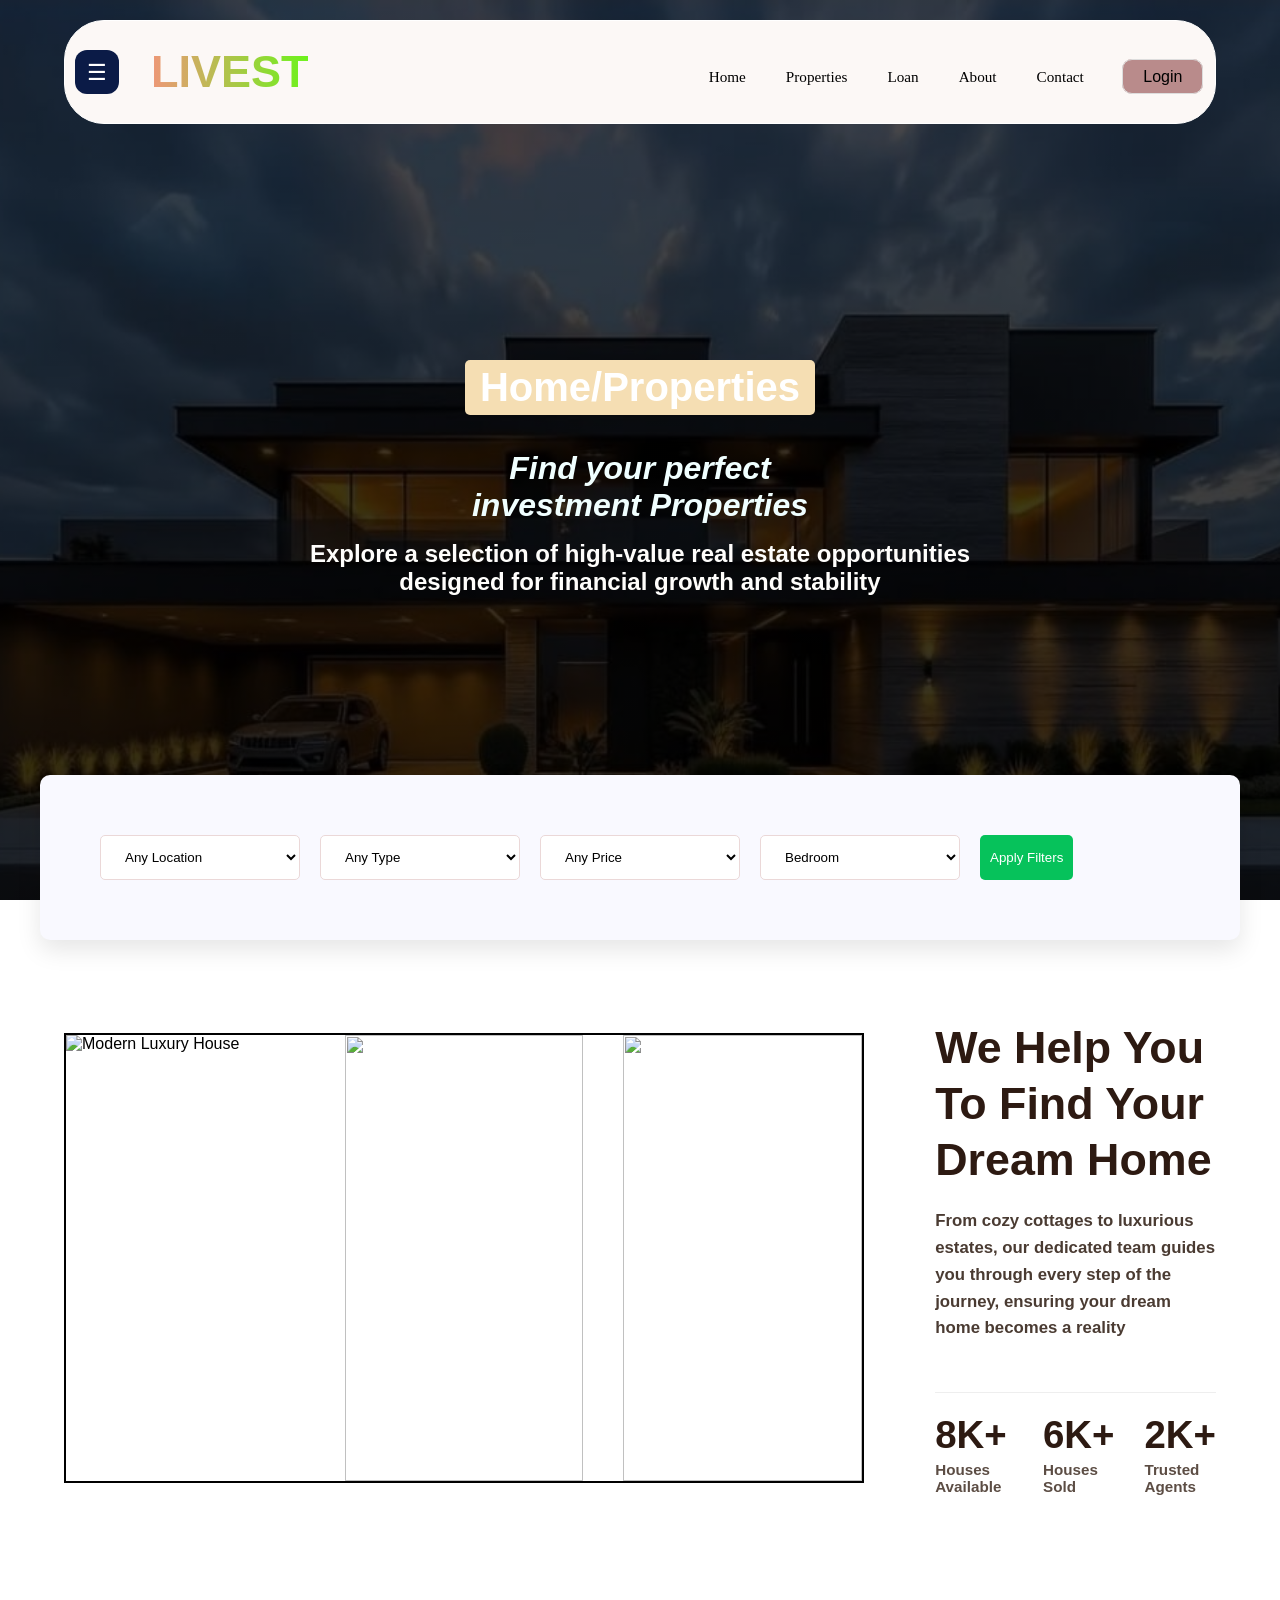
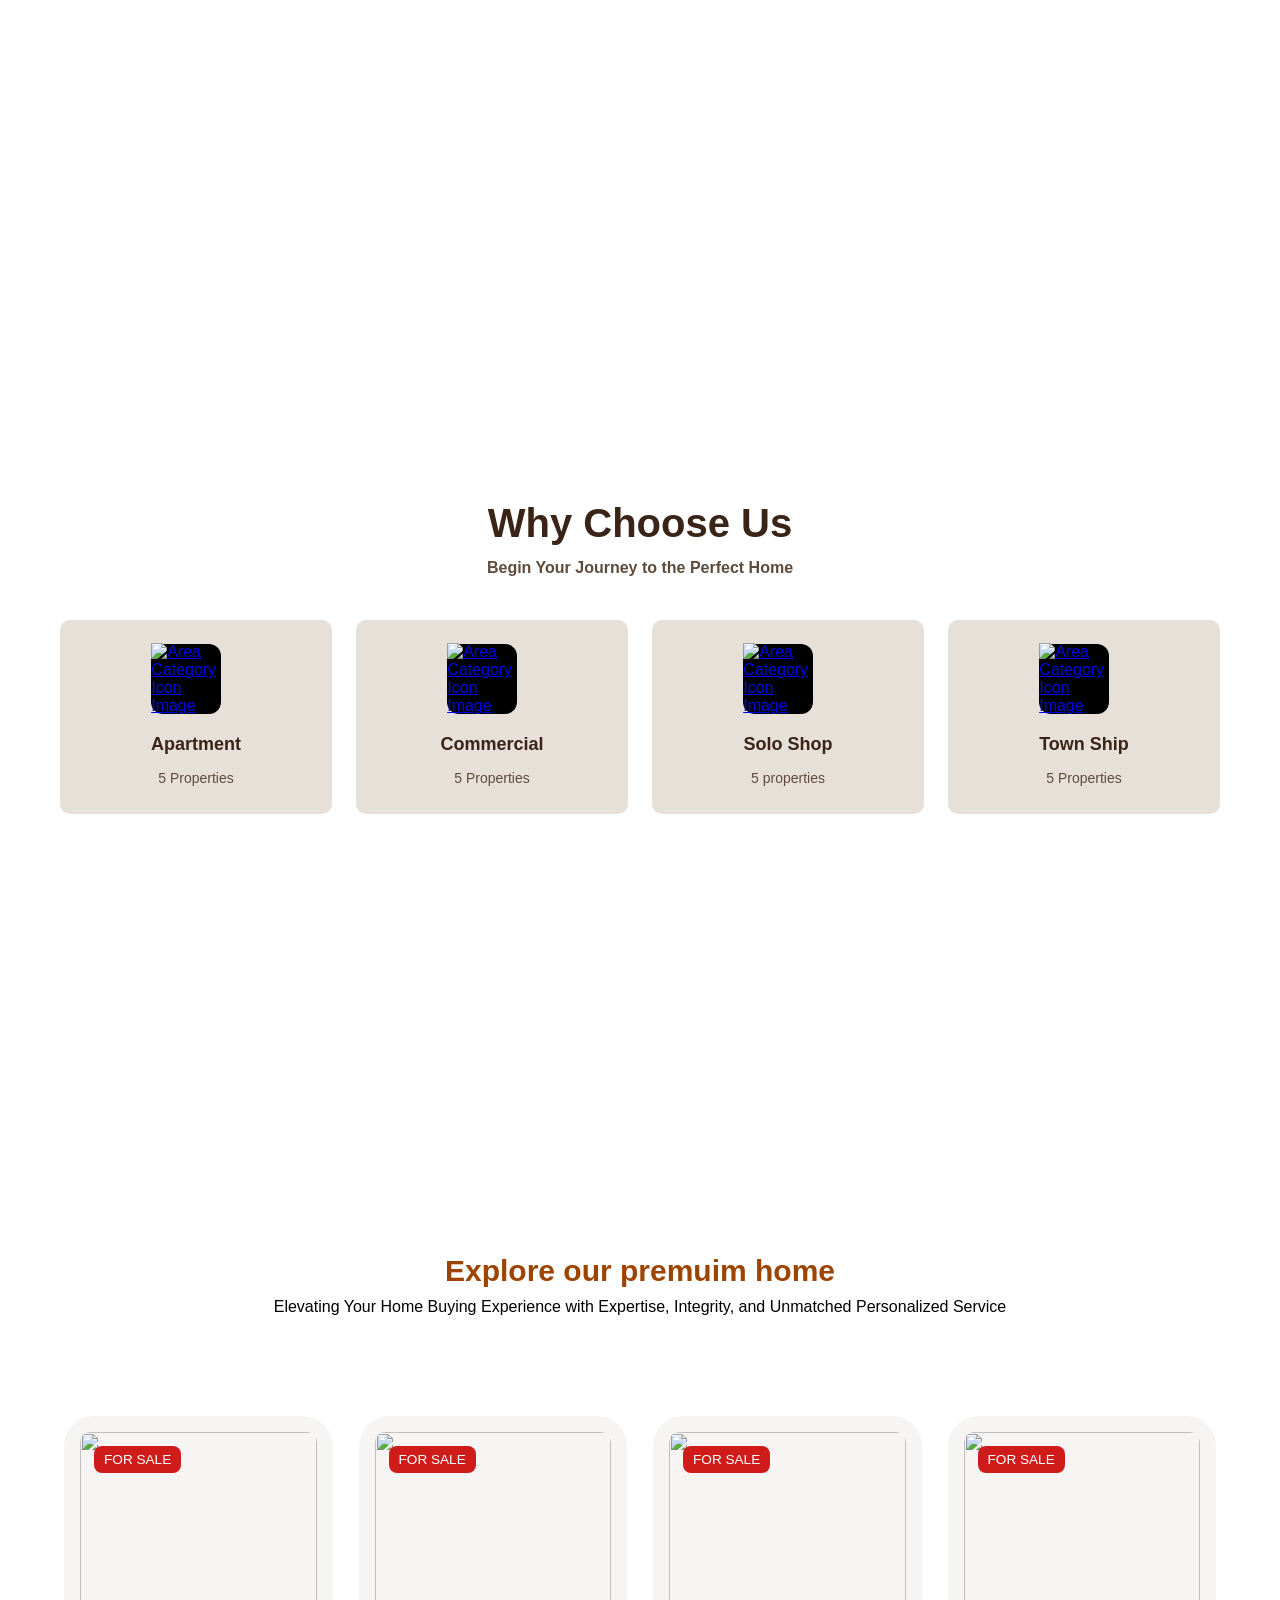
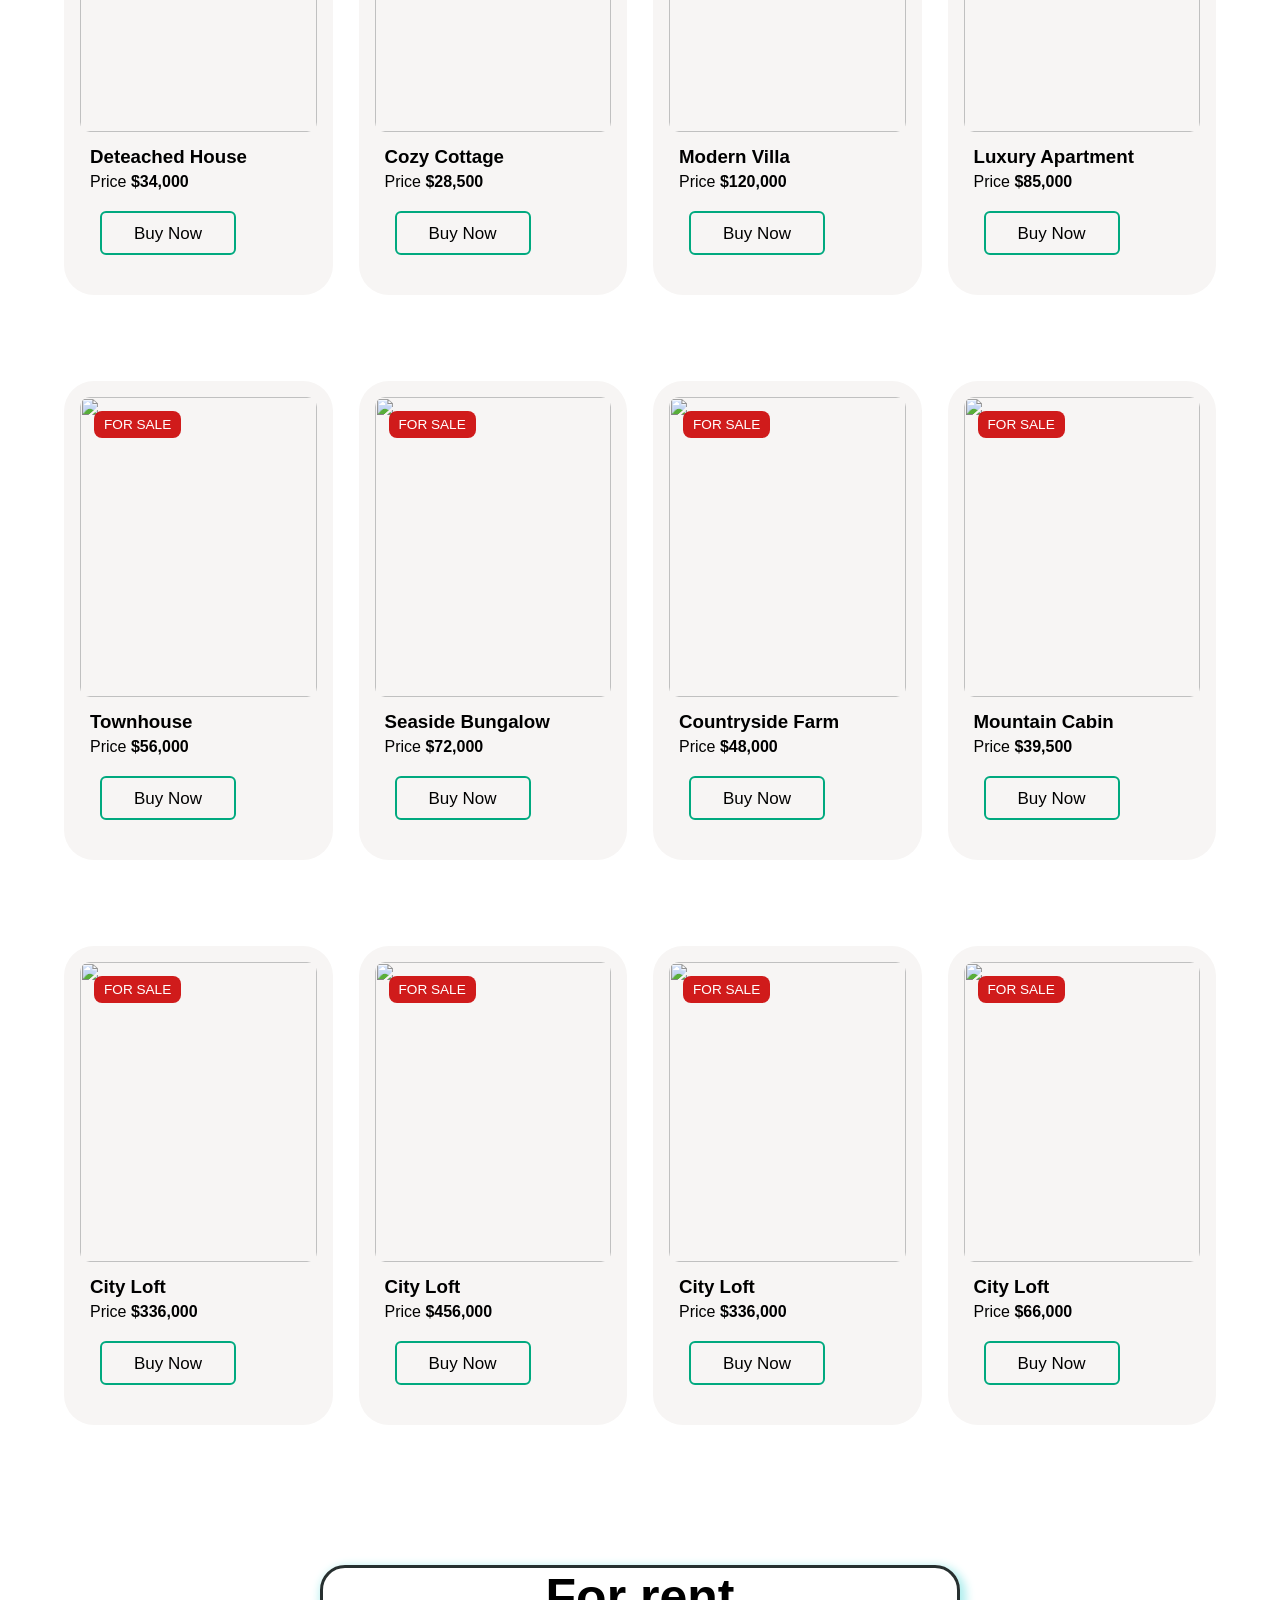
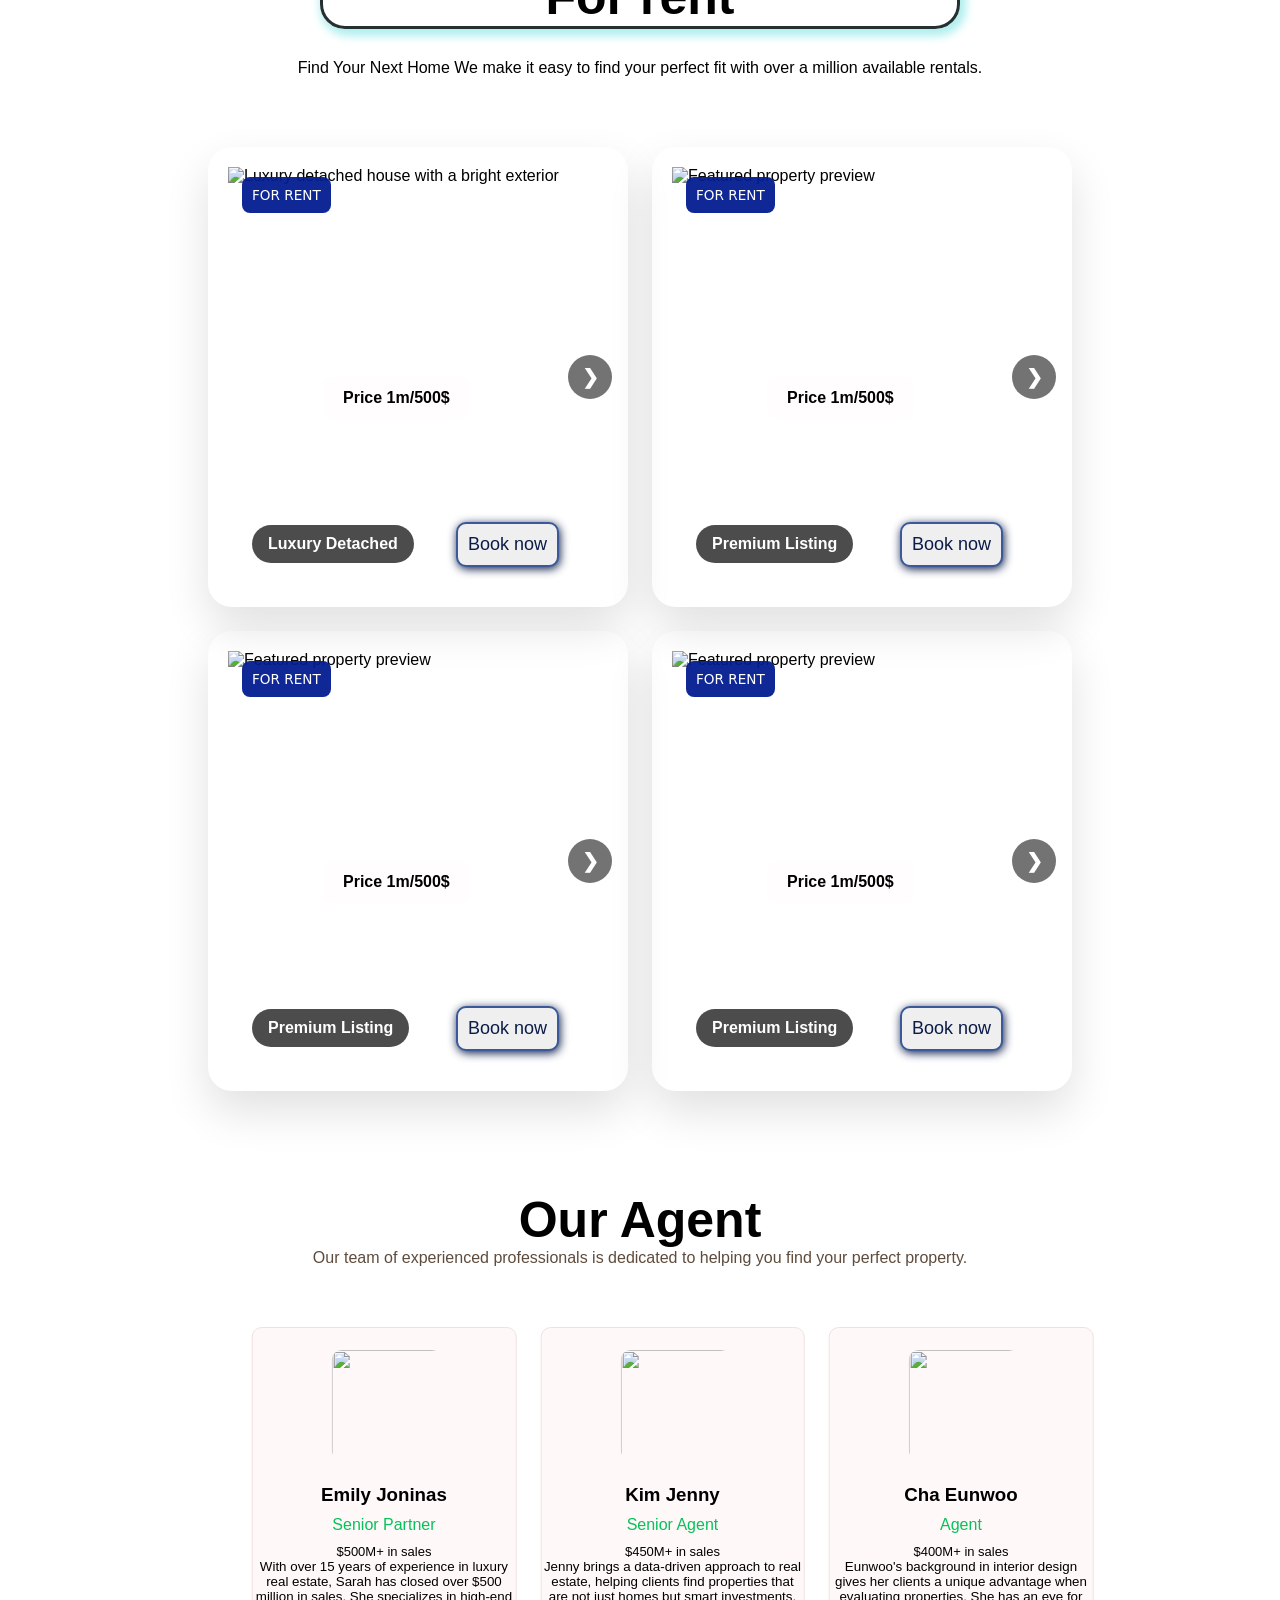
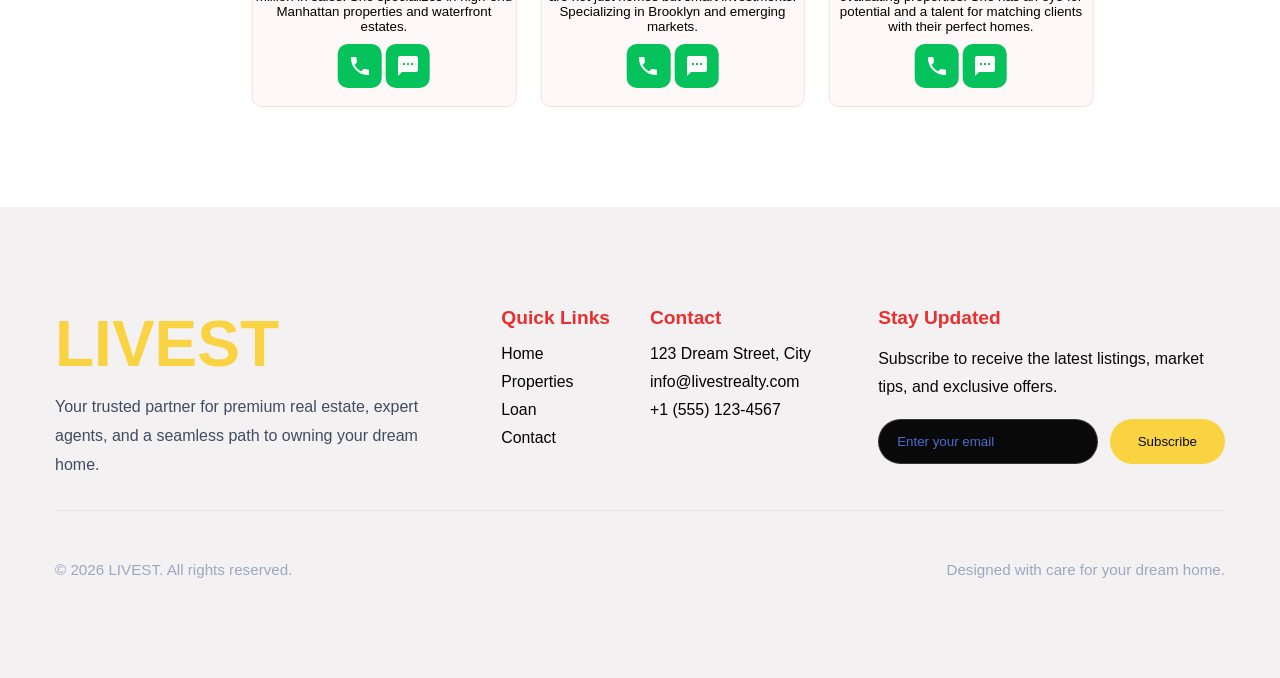
==== index.html @ 60f0b1d2 "Add files via upload" ====
<!DOCTYPE html>
<html lang="en">
  <head>
    <meta charset="UTF-8" />
    <meta name="viewport" content="width=device-width, initial-scale=1.0" />
    <meta
      name="description"
      content="LIVEST real estate offering premium homes, expert agents, and market insights."
    />
    <title>Real Estate</title>
    <link rel="stylesheet" href="home.css" />
    <link
      rel="stylesheet"
      href="https://fonts.googleapis.com/icon?family=Material+Icons"
    />
  </head>
  <body>
    <!-- 1. HEADER NAVIGATION -->
    <header>
      <div class="header-left">
        <label for="sidebar-toggle" class="menu-toggle" aria-label="Open menu">
          ☰
        </label>
        <span class="logo"><h2>LIVEST</h2></span>
      </div>

      <nav aria-label="Main navigation">
        <ul>
          <li><a href="#">Home</a></li>
          <li>
            <a href="#home-cards">Properties</a>
          </li>
          <li><a href="#">Loan</a></li>
          <li><a href="#About">About</a></li>
          <li><a href="#Contact">Contact</a></li>
          <li><label for="login-modal-toggle" class="login">Login</label></li>
        </ul>
      </nav>
    </header>

    <input type="checkbox" id="sidebar-toggle" class="sidebar-checkbox" />
    <label
      for="sidebar-toggle"
      class="sidebar-backdrop"
      aria-label="Close menu"
    ></label>
    <aside class="sidebar" aria-label="Sidebar navigation">
      <label for="sidebar-toggle" class="sidebar-close" aria-label="Close menu">
        ×
      </label>
      <div class="sidebar-brand">
        <span class="sidebar-logo">LIVEST</span>
        <span class="sidebar-tag">Real Estate</span>
      </div>

      <h3>Menu</h3>
      <a href="#">Home</a>
      <a href="#home-cards">Properties</a>

      <a href="#">Loan</a>
      <a href="#About">About</a>
      <a href="#Contact">Contact</a>
      <label for="login-modal-toggle" class="login">Login</label>
    </aside>

    <!-- LOGIN MODAL CHECKBOX AND POPUP -->
    <input type="checkbox" id="login-modal-toggle" class="modal-checkbox" />
    <div class="login-modal">
      <div class="modal-content">
        <label for="login-modal-toggle" class="modal-close">&times;</label>
        <h2>Login to Your Account</h2>
        <form class="login-form">
          <input type="email" placeholder="Email" required />
          <input type="password" placeholder="Password" required />
          <label class="remember-me">
            <input type="checkbox" /> Remember me
          </label>
          <button type="submit" class="btn-login">Log In</button>
          <p class="signup-link">
            Don't have an account? <a href="#">Sign up here</a>
          </p>
        </form>
      </div>
    </div>

    <!-- Per-card purchase modals are added next to each card -->

    <main>
      <!-- 2. HERO BACKGROUND BANNER CONTAINER -->
      <div class="hero-banner-container">
        <div class="home">
          <h3>Home/Properties</h3>
        </div>
        <div class="mid">
          <h2>Find your perfect <br />investment Properties</h2>
          <p>
            Explore a selection of high-value real estate opportunities
            <br />designed for financial growth and stability
          </p>
        </div>
        <div class="box">
          <select class="Any" name="Any location" id="Any location">
            <option value="Any Address">Any Location</option>
            <option value="Phnom Penh">Phon Penh</option>
            <option value="Serm Reap">Siem Reap</option>
            <option value="Kos Kong">Kos Kong</option>
            <option value="Kompot">Kompot</option>
          </select>
          <select class="Any" name="Any Type" id="Any Type ">
            <option value="Any Type">Any Type</option>
            <option value="Phnom Penh">House</option>
            <option value="Siemm Reap">Apartment</option>
            <option value="Kos Kong">Condo</option>
            <option value="Kompot">Townhouse</option>
            <option value="Kos Kong">Land</option>
            <option value="Kompot">Comercial</option>
          </select>
          <select class="Any" name="Any Price" id="Any Price">
            <option value="Any Price">Any Price</option>
            <option value="Phnom Penh">Under 100k</option>
            <option value="Siem Reap">10k</option>
            <option value="Kos Kong">20k</option>
            <option value="Kompot">10k+</option>
          </select>
          <select class="Any" name="Any Price" id="Bedroom">
            <option value="Any Price">Bedroom</option>
            <option value="Phnom Penh">1+</option>
            <option value="Siem Reap">2+</option>
            <option value="Kos Kong">3+</option>
            <option value="Kompot">4+</option>
          </select>
          <button class="Apply">Apply Filters</button>
        </div>
      </div>

      <!-- 3. SPLIT-ROW FEATURES SECTION -->
      <section class="hero-section" , id="About">
        <!-- LEFT COLUMN: The House Image -->
        <div class="hero-image-column">
          <div class="item">
            <img
              src="https://i.pinimg.com/736x/29/13/ee/2913eed873cb4cedc5a4f63a8a7561b8.jpg"
              alt="Modern Luxury House"
            />
          </div>
          <div class="item">
            <img
              src="https://i.pinimg.com/1200x/b1/81/d3/b181d310098da369de8d4d71bd98a295.jpg"
              alt=""
            />
          </div>
          <div class="item">
            <img
              src="https://i.pinimg.com/1200x/b6/55/20/b65520076017c79ca019b88f52ec44dc.jpg"
              alt=""
            />
          </div>
        </div>

        <!-- RIGHT COLUMN: Text content & Counter Statistics -->
        <div class="hero-text-column">
          <h1 class="hero-title">We Help You To Find Your Dream Home</h1>
          <p class="hero-description">
            From cozy cottages to luxurious estates, our dedicated team guides
            you through every step of the journey, ensuring your dream home
            becomes a reality
          </p>

          <!-- Stats row container -->
          <div class="stats-row">
            <div class="stat-item">
              <h3 class="stat-number">8K+</h3>
              <p class="stat-label">Houses Available</p>
            </div>
            <div class="stat-item">
              <h3 class="stat-number">6K+</h3>
              <p class="stat-label">Houses Sold</p>
            </div>
            <div class="stat-item">
              <h3 class="stat-number">2K+</h3>
              <p class="stat-label">Trusted Agents</p>
            </div>
          </div>
        </div>
      </section>

      <!-- 4. GRID SECTION (WHY CHOOSE US) -->
      <section class="why-choose-us wcu-section">
        <div class="wcu-header">
          <h2 class="wcu-title">Why Choose Us</h2>
          <p class="wcu-subtitle">Begin Your Journey to the Perfect Home</p>
        </div>

        <div class="wcu-grid">
          <article class="wcu-card">
            <div class="wcu-icon">
              <a href="Apartment.html">
                <img
                  src="https://cdn.prod.website-files.com/67e3d45f166e4b0ec621ccf7/682b06150294ce4fb044d5ef_1%20(3).png"
                  loading="lazy"
                  alt="Area Category Icon Image"
              /></a>
            </div>
            <h3 class="wcu-card-title">Apartment</h3>
            <p class="wcu-card-text">5 Properties</p>
          </article>

          <article class="wcu-card">
            <div class="wcu-icon">
              <a href="Commercial.html">
                <img
                  src="https://cdn.prod.website-files.com/67e3d45f166e4b0ec621ccf7/682b0bdece3d694cde618468_2%20(2).png"
                  loading="lazy"
                  alt="Area Category Icon Image"
                  class="area-category-icon-image"
              /></a>
            </div>

            <h3 class="wcu-card-title">Commercial</h3>
            <p class="wcu-card-text">5 Properties</p>
          </article>

          <article class="wcu-card">
            <div class="wcu-icon">
              <a href="Soloshop.html">
                <img
                  src="https://cdn.prod.website-files.com/67e3d45f166e4b0ec621ccf7/682b0bde66b24cb5145718b9_2%20(1).png"
                  loading="lazy"
                  alt="Area Category Icon Image"
                  class="area-category-icon-image"
                />
              </a>
            </div>
            <h3 class="wcu-card-title">Solo Shop</h3>
            <p class="wcu-card-text">5 properties</p>
          </article>

          <article class="wcu-card">
            <div class="wcu-icon">
              <a href="Town-Ship.html">
                <img
                  src="https://cdn.prod.website-files.com/67e3d45f166e4b0ec621ccf7/682b06157fb7522b6c08fb8a_1%20(4).png"
                  loading="lazy"
                  alt="Area Category Icon Image"
                  class="area-category-icon-image"
                />
              </a>
            </div>
            <h3 class="wcu-card-title">Town Ship</h3>
            <p class="wcu-card-text">5 Properties</p>
          </article>
        </div>
      </section>
      <section class="home-carrdd">
        <div class="home-header">
          <h2 class="home-title">Explore our premuim home</h2>
          <p class="home-subtitle">
            Elevating Your Home Buying Experience with Expertise, Integrity, and
            Unmatched Personalized Service
          </p>
        </div>
      </section>

      <section id="home-cards">
        <div class="home-grid">
          <!--product 1-->
          <article class="home-card">
            <div class="home-icon">
              <img
                src="https://i.pinimg.com/1200x/9a/4d/4b/9a4d4be65c137ce040ef3c85946d130c.jpg"
                alt=""
              />
            </div>
            <h3 class="home-card-title">Deteached House</h3>
            <p class="home-card-text">Price <b>$34,000</b></p>
            <label for="purchase-modal-1" class="buynow">Buy Now</label>
          </article>
          <input type="checkbox" id="purchase-modal-1" class="modal-checkbox" />
          <div class="purchase-modal">
            <div class="purchase-panel">
              <label
                for="purchase-modal-1"
                class="modal-close"
                aria-label="Close"
                >×</label
              >
              <div class="product-media">
                <img
                  src="https://i.pinimg.com/1200x/9a/4d/4b/9a4d4be65c137ce040ef3c85946d130c.jpg"
                  alt="Deteached House"
                />
              </div>
              <div class="product-info">
                <h3>Deteached House</h3>
                <div class="meta"><a href="#">See all item details</a></div>
                <div class="product-options">
                  <label for="qty-1">Qty:</label>
                  <select id="qty-1" class="qty-select">
                    <option>1</option>
                    <option>2</option>
                  </select>
                </div>
                <div class="product-price">
                  <span class="price-currency">$</span
                  ><span class="price-amount">34,000</span
                  ><span class="price-dec">.00</span>
                </div>
                <div class="price-breakdown">Delivery options at checkout</div>
                <div class="product-actions">
                  <label for="purchase-modal-1" class="btn-ghost">Cancel</label>
                  <button class="btn-primary" type="button">Buy now</button>
                </div>
              </div>
            </div>
          </div>

          <!--product 2-->
          <article class="home-card">
            <div class="home-icon">
              <img
                src="https://i.pinimg.com/1200x/1d/4a/b1/1d4ab1f27e0ca8826a9d42c2a1a59e23.jpg"
                alt=""
              />
            </div>
            <h3 class="home-card-title">Cozy Cottage</h3>
            <p class="home-card-text">Price <b>$28,500</b></p>
            <label for="purchase-modal-2" class="buynow">Buy Now</label>
          </article>
          <input type="checkbox" id="purchase-modal-2" class="modal-checkbox" />
          <div class="purchase-modal">
            <div class="purchase-panel">
              <label
                for="purchase-modal-2"
                class="modal-close"
                aria-label="Close"
                >×</label
              >
              <div class="product-media">
                <img
                  src="https://i.pinimg.com/1200x/1d/4a/b1/1d4ab1f27e0ca8826a9d42c2a1a59e23.jpg"
                  alt="Cozy Cottage"
                />
              </div>
              <div class="product-info">
                <h3>Cozy Cottage</h3>
                <div class="meta"><a href="#">See all item details</a></div>
                <div class="product-options">
                  <label for="qty-2">Qty:</label>
                  <select id="qty-2" class="qty-select">
                    <option>1</option>
                  </select>
                </div>
                <div class="product-price">
                  <span class="price-currency">$</span
                  ><span class="price-amount">28,500</span
                  ><span class="price-dec">.00</span>
                </div>
                <div class="price-breakdown">Delivery options at checkout</div>
                <div class="product-actions">
                  <label for="purchase-modal-2" class="btn-ghost">Cancel</label>
                  <button class="btn-primary" type="button">Buy now</button>
                </div>
              </div>
            </div>
          </div>

          <!--product 3-->
          <article class="home-card">
            <div class="home-icon">
              <img
                src="https://i.pinimg.com/736x/78/ae/7f/78ae7f709031f5287afa7c061b86e725.jpg"
                alt=""
              />
            </div>
            <h3 class="home-card-title">Modern Villa</h3>
            <p class="home-card-text">Price <b>$120,000</b></p>
            <label for="purchase-modal-3" class="buynow">Buy Now</label>
          </article>
          <input type="checkbox" id="purchase-modal-3" class="modal-checkbox" />
          <div class="purchase-modal">
            <div class="purchase-panel">
              <label
                for="purchase-modal-3"
                class="modal-close"
                aria-label="Close"
                >×</label
              >
              <div class="product-media">
                <img
                  src="https://i.pinimg.com/736x/78/ae/7f/78ae7f709031f5287afa7c061b86e725.jpg"
                  alt="Modern Villa"
                />
              </div>
              <div class="product-info">
                <h3>Modern Villa</h3>
                <div class="meta"><a href="#">See all item details</a></div>
                <div class="product-options">
                  <label for="qty-3">Qty:</label>
                  <select id="qty-3" class="qty-select">
                    <option>1</option>
                  </select>
                </div>
                <div class="product-price">
                  <span class="price-currency">$</span
                  ><span class="price-amount">120,000</span
                  ><span class="price-dec">.00</span>
                </div>
                <div class="price-breakdown">Delivery options at checkout</div>
                <div class="product-actions">
                  <label for="purchase-modal-3" class="btn-ghost">Cancel</label>
                  <button class="btn-primary" type="button">Buy now</button>
                </div>
              </div>
            </div>
          </div>

          <!--product 4-->
          <article class="home-card">
            <div class="home-icon">
              <img
                src="https://i.pinimg.com/736x/ee/45/68/ee456817821df621f65812204a406d20.jpg"
                alt=""
              />
            </div>
            <h3 class="home-card-title">Luxury Apartment</h3>
            <p class="home-card-text">Price <b>$85,000</b></p>
            <label for="purchase-modal-4" class="buynow">Buy Now</label>
          </article>
          <input type="checkbox" id="purchase-modal-4" class="modal-checkbox" />
          <div class="purchase-modal">
            <div class="purchase-panel">
              <label
                for="purchase-modal-4"
                class="modal-close"
                aria-label="Close"
                >×</label
              >
              <div class="product-media">
                <img
                  src="https://i.pinimg.com/736x/ee/45/68/ee456817821df621f65812204a406d20.jpg"
                  alt="Luxury Apartment"
                />
              </div>
              <div class="product-info">
                <h3>Luxury Apartment</h3>
                <div class="meta"><a href="#">See all item details</a></div>
                <div class="product-options">
                  <label for="qty-4">Qty:</label>
                  <select id="qty-4" class="qty-select">
                    <option>1</option>
                  </select>
                </div>
                <div class="product-price">
                  <span class="price-currency">$</span
                  ><span class="price-amount">85,000</span
                  ><span class="price-dec">.00</span>
                </div>
                <div class="price-breakdown">Delivery options at checkout</div>

                <div class="product-actions">
                  <label for="purchase-modal-4" class="btn-ghost">Cancel</label>
                  <button class="btn-primary" type="button">Buy now</button>
                </div>
              </div>
            </div>
          </div>

          <!--product 5-->
          <article class="home-card">
            <div class="home-icon">
              <img
                src="https://i.pinimg.com/736x/dd/d5/08/ddd508741c9d36af5c92c7f828661339.jpg"
                alt=""
              />
            </div>
            <h3 class="home-card-title">Townhouse</h3>
            <p class="home-card-text">Price <b>$56,000</b></p>
            <label for="purchase-modal-5" class="buynow">Buy Now</label>
          </article>
          <input type="checkbox" id="purchase-modal-5" class="modal-checkbox" />
          <div class="purchase-modal">
            <div class="purchase-panel">
              <label
                for="purchase-modal-5"
                class="modal-close"
                aria-label="Close"
                >×</label
              >
              <div class="product-media">
                <img
                  src="https://i.pinimg.com/736x/dd/d5/08/ddd508741c9d36af5c92c7f828661339.jpg"
                  alt="Townhouse"
                />
              </div>
              <div class="product-info">
                <h3>Townhouse</h3>
                <div class="meta"><a href="#">See all item details</a></div>
                <div class="product-options">
                  <label for="qty-5">Qty:</label>
                  <select id="qty-5" class="qty-select">
                    <option>1</option>
                  </select>
                </div>
                <div class="product-price">
                  <span class="price-currency">$</span
                  ><span class="price-amount">56,000</span
                  ><span class="price-dec">.00</span>
                </div>
                <div class="price-breakdown">Delivery options at checkout</div>
                <div class="product-actions">
                  <label for="purchase-modal-5" class="btn-ghost">Cancel</label>
                  <button class="btn-primary" type="button">Buy now</button>
                </div>
              </div>
            </div>
          </div>
          <!--product 6-->
          <article class="home-card">
            <div class="home-icon">
              <img
                src="https://i.pinimg.com/736x/15/27/28/1527283ff9fd919a601a57a3552d30e6.jpg"
                alt=""
              />
            </div>
            <h3 class="home-card-title">Seaside Bungalow</h3>
            <p class="home-card-text">Price <b>$72,000</b></p>
            <label for="purchase-modal-6" class="buynow">Buy Now</label>
          </article>
          <input type="checkbox" id="purchase-modal-6" class="modal-checkbox" />
          <div class="purchase-modal">
            <div class="purchase-panel">
              <label
                for="purchase-modal-6"
                class="modal-close"
                aria-label="Close"
                >×</label
              >
              <div class="product-media">
                <img
                  src="https://i.pinimg.com/736x/15/27/28/1527283ff9fd919a601a57a3552d30e6.jpg"
                  alt="Seaside Bungalow"
                />
              </div>
              <div class="product-info">
                <h3>Seaside Bungalow</h3>
                <div class="meta"><a href="#">See all item details</a></div>
                <div class="product-options">
                  <label for="qty-6">Qty:</label>
                  <select id="qty-6" class="qty-select">
                    <option>1</option>
                  </select>
                </div>
                <div class="product-price">
                  <span class="price-currency">$</span
                  ><span class="price-amount">72,000</span
                  ><span class="price-dec">.00</span>
                </div>
                <div class="price-breakdown">Delivery options at checkout</div>
                <div class="product-actions">
                  <label for="purchase-modal-6" class="btn-ghost">Cancel</label>
                  <button class="btn-primary" type="button">Buy now</button>
                </div>
              </div>
            </div>
          </div>
          <!--product 7-->
          <article class="home-card">
            <div class="home-icon">
              <img
                src="https://i.pinimg.com/736x/b9/51/9e/b9519e41ccf4519f36af756dc3adbbae.jpg"
                alt=""
              />
            </div>
            <h3 class="home-card-title">Countryside Farm</h3>
            <p class="home-card-text">Price <b>$48,000</b></p>
            <label for="purchase-modal-7" class="buynow">Buy Now</label>
          </article>
          <input type="checkbox" id="purchase-modal-7" class="modal-checkbox" />
          <div class="purchase-modal">
            <div class="purchase-panel">
              <label
                for="purchase-modal-7"
                class="modal-close"
                aria-label="Close"
                >×</label
              >
              <div class="product-media">
                <img
                  src="https://i.pinimg.com/736x/b9/51/9e/b9519e41ccf4519f36af756dc3adbbae.jpg"
                  alt="Countryside Farm"
                />
              </div>
              <div class="product-info">
                <h3>Countryside Farm</h3>
                <div class="meta"><a href="#">See all item details</a></div>
                <div class="product-options">
                  <label for="qty-7">Qty:</label>
                  <select id="qty-7" class="qty-select">
                    <option>1</option>
                  </select>
                </div>
                <div class="product-price">
                  <span class="price-currency">$</span
                  ><span class="price-amount">48,000</span
                  ><span class="price-dec">.00</span>
                </div>
                <div class="price-breakdown">Delivery options at checkout</div>
                <div class="product-actions">
                  <label for="purchase-modal-7" class="btn-ghost">Cancel</label>
                  <button class="btn-primary" type="button">Buy now</button>
                </div>
              </div>
            </div>
          </div>
          <!--product 8-->
          <article class="home-card">
            <div class="home-icon">
              <img
                src="https://i.pinimg.com/1200x/38/71/b0/3871b08705b7738eede1923fe2bb0a21.jpg"
                alt=""
              />
            </div>
            <h3 class="home-card-title">Mountain Cabin</h3>
            <p class="home-card-text">Price <b>$39,500</b></p>
            <label for="purchase-modal-8" class="buynow">Buy Now</label>
          </article>
          <input type="checkbox" id="purchase-modal-8" class="modal-checkbox" />
          <div class="purchase-modal">
            <div class="purchase-panel">
              <label
                for="purchase-modal-8"
                class="modal-close"
                aria-label="Close"
                >×</label
              >
              <div class="product-media">
                <img
                  src="https://i.pinimg.com/1200x/38/71/b0/3871b08705b7738eede1923fe2bb0a21.jpg"
                  alt="Mountain Cabin"
                />
              </div>
              <div class="product-info">
                <h3>Mountain Cabin</h3>
                <div class="meta"><a href="#">See all item details</a></div>
                <div class="product-options">
                  <label for="qty-8">Qty:</label>
                  <select id="qty-8" class="qty-select">
                    <option>1</option>
                  </select>
                </div>
                <div class="product-price">
                  <span class="price-currency">$</span
                  ><span class="price-amount">39,500</span
                  ><span class="price-dec">.00</span>
                </div>
                <div class="price-breakdown">Delivery options at checkout</div>
                <div class="product-actions">
                  <label for="purchase-modal-8" class="btn-ghost">Cancel</label>
                  <button class="btn-primary" type="button">Buy Now</button>
                </div>
              </div>
            </div>
          </div>
          <!--product 9-->
          <article class="home-card">
            <div class="home-icon">
              <img
                src="https://i.pinimg.com/1200x/67/53/96/6753961138f630d1b62dd02311e83688.jpg"
                alt=""
              />
            </div>
            <h3 class="home-card-title">City Loft</h3>
            <p class="home-card-text">Price <b>$336,000</b></p>
            <label for="purchase-modal-9" class="buynow">Buy Now</label>
          </article>
          <input type="checkbox" id="purchase-modal-9" class="modal-checkbox" />
          <div class="purchase-modal">
            <div class="purchase-panel">
              <label
                for="purchase-modal-9"
                class="modal-close"
                aria-label="Close"
                >×</label
              >
              <div class="product-media">
                <img
                  src="https://i.pinimg.com/1200x/67/53/96/6753961138f630d1b62dd02311e83688.jpg"
                  alt="City Loft"
                />
              </div>
              <div class="product-info">
                <h3>City Loft</h3>
                <div class="meta"><a href="#">See all item details</a></div>
                <div class="product-options">
                  <label for="qty-9">Qty:</label>
                  <select id="qty-9" class="qty-select">
                    <option>1</option>
                  </select>
                </div>
                <div class="product-price">
                  <span class="price-currency">$</span
                  ><span class="price-amount">336,000</span
                  ><span class="price-dec">.00</span>
                </div>
                <div class="price-breakdown">Delivery options at checkout</div>
                <div class="product-actions">
                  <label for="purchase-modal-9" class="btn-ghost">Cancel</label>
                  <button class="btn-primary" type="button">Buy Now</button>
                </div>
              </div>
            </div>
          </div>
          <!--product 10-->
          <article class="home-card">
            <div class="home-icon">
              <img
                src="https://i.pinimg.com/1200x/43/2d/d7/432dd758a4aecd0b13bac3291f07887c.jpg"
                alt=""
              />
            </div>
            <h3 class="home-card-title">City Loft</h3>
            <p class="home-card-text">Price <b>$456,000</b></p>
            <label for="purchase-modal-10" class="buynow">Buy Now</label>
          </article>
          <input
            type="checkbox"
            id="purchase-modal-10"
            class="modal-checkbox"
          />
          <div class="purchase-modal">
            <div class="purchase-panel">
              <label
                for="purchase-modal-10"
                class="modal-close"
                aria-label="Close"
                >×</label
              >
              <div class="product-media">
                <img
                  src="https://i.pinimg.com/1200x/43/2d/d7/432dd758a4aecd0b13bac3291f07887c.jpg"
                  alt="City Loft"
                />
              </div>
              <div class="product-info">
                <h3>City Loft</h3>
                <div class="meta"><a href="#">See all item details</a></div>
                <div class="product-options">
                  <label for="qty-10">Qty:</label>
                  <select id="qty-10" class="qty-select">
                    <option>1</option>
                  </select>
                </div>
                <div class="product-price">
                  <span class="price-currency">$</span
                  ><span class="price-amount">456,000</span
                  ><span class="price-dec">.00</span>
                </div>
                <div class="price-breakdown">Delivery options at checkout</div>
                <div class="product-actions">
                  <label for="purchase-modal-10" class="btn-ghost"
                    >Cancel</label
                  >
                  <button class="btn-primary" type="button">Buy Now</button>
                </div>
              </div>
            </div>
          </div>
          <!--Product 11-->
          <article class="home-card">
            <div class="home-icon">
              <img
                src="https://i.pinimg.com/736x/a1/a6/97/a1a69758af2f36448f37b6de19a2643a.jpg"
                alt=""
              />
            </div>
            <h3 class="home-card-title">City Loft</h3>
            <p class="home-card-text">Price <b>$336,000</b></p>
            <label for="purchase-modal-11" class="buynow">Buy Now</label>
          </article>
          <input
            type="checkbox"
            id="purchase-modal-11"
            class="modal-checkbox"
          />
          <div class="purchase-modal">
            <div class="purchase-panel">
              <label
                for="purchase-modal-11"
                class="modal-close"
                aria-label="Close"
                >×</label
              >
              <div class="product-media">
                <img
                  src="https://i.pinimg.com/736x/a1/a6/97/a1a69758af2f36448f37b6de19a2643a.jpg"
                  alt="City Loft"
                />
              </div>
              <div class="product-info">
                <h3>City Loft</h3>
                <div class="meta"><a href="#">See all item details</a></div>
                <div class="product-options">
                  <label for="qty-11">Qty:</label>
                  <select id="qty-11" class="qty-select">
                    <option>1</option>
                  </select>
                </div>
                <div class="product-price">
                  <span class="price-currency">$</span
                  ><span class="price-amount">336,000</span
                  ><span class="price-dec">.00</span>
                </div>
                <div class="price-breakdown">Delivery options at checkout</div>
                <div class="product-actions">
                  <label for="purchase-modal-11" class="btn-ghost"
                    >Cancel</label
                  >
                  <button class="btn-primary" type="button">Buy Now</button>
                </div>
              </div>
            </div>
          </div>

          <!--Product12-->
          <article class="home-card">
            <div class="home-icon">
              <img
                src="https://i.pinimg.com/1200x/36/b2/99/36b299a124184ee0b38bc48b69d60786.jpg"
                alt=""
              />
            </div>
            <h3 class="home-card-title">City Loft</h3>
            <p class="home-card-text">Price <b>$66,000</b></p>
            <label for="purchase-modal-12" class="buynow">Buy Now</label>
          </article>
          <input
            type="checkbox"
            id="purchase-modal-12"
            class="modal-checkbox"
          />
          <div class="purchase-modal">
            <div class="purchase-panel">
              <label
                for="purchase-modal-12"
                class="modal-close"
                aria-label="Close"
                >×</label
              >
              <div class="product-media">
                <img
                  src="https://i.pinimg.com/1200x/36/b2/99/36b299a124184ee0b38bc48b69d60786.jpg"
                  alt="City Loft"
                />
              </div>
              <div class="product-info">
                <h3>City Loft</h3>
                <div class="meta"><a href="#">See all item details</a></div>
                <div class="product-options">
                  <label for="qty-12">Qty:</label>
                  <select id="qty-12" class="qty-select">
                    <option>1</option>
                  </select>
                </div>
                <div class="product-price">
                  <span class="price-currency">$</span
                  ><span class="price-amount">66,000</span
                  ><span class="price-dec">.00</span>
                </div>
                <div class="price-breakdown">Delivery options at checkout</div>
                <div class="product-actions">
                  <label for="purchase-modal-12" class="btn-ghost"
                    >Cancel</label
                  >
                  <button class="btn-primary" type="button">Buy Now</button>
                </div>
              </div>
            </div>
          </div>
        </div>
      </section>

      <!--slideshow section1-->
      <div class="forrent">For rent</div>
      <div class="new-rent">
        Find Your Next Home We make it easy to find your perfect fit with over a
        million available rentals.
      </div>
      <div class="slidershow">
        <div
          class="slideshow-container"
          aria-label="Featured property slideshow"
        >
          <input type="radio" name="slide-1" id="slide-1-1" checked />
          <input type="radio" name="slide-1" id="slide-1-2" />
          <input type="radio" name="slide-1" id="slide-1-3" />

          <div class="slide slide-1">
            <img
              src="https://i.pinimg.com/736x/2f/84/0a/2f840a0c7425fa1d6ae469dfddaac0c2.jpg"
              alt="Luxury detached house with a bright exterior"
            />
            <div class="text">Luxury Detached</div>
            <div class="text2">Price 1m/500$</div>
            <button class="book-now">Book now</button>
          </div>
          <div class="slide slide-2">
            <img
              src="https://i.pinimg.com/736x/94/68/73/946873fc8afc6525d9b747240401afea.jpg"
            />
            <div class="text">Cozy Cottage Retreat</div>
          </div>
          <div class="slide slide-3">
            <img
              src="https://i.pinimg.com/1200x/82/1a/27/821a27629f3ad7cce55b2eae27d776a2.jpg"
              alt="Modern villa with a sleek design"
            />
            <div class="text">Modern Villa Escape</div>
          </div>

          <label class="prev prev-1" for="slide-1-3" aria-label="Previous Slide"
            >&#10094;</label
          >
          <label class="next next-1" for="slide-1-2" aria-label="Next Slide"
            >&#10095;</label
          >
          <label class="prev prev-2" for="slide-1-1" aria-label="Previous Slide"
            >&#10094;</label
          >
          <label class="next next-2" for="slide-1-3" aria-label="Next Slide"
            >&#10095;</label
          >
          <label class="prev prev-3" for="slide-1-2" aria-label="Previous Slide"
            >&#10094;</label
          >
          <label class="next next-3" for="slide-1-1" aria-label="Next Slide"
            >&#10095;</label
          >

          <div class="slide-dots" aria-label="Slide indicators">
            <label
              class="dot"
              for="slide-1-1"
              aria-label="Go to slide 1"
            ></label>
            <label
              class="dot"
              for="slide-1-2"
              aria-label="Go to slide 2"
            ></label>
            <label
              class="dot"
              for="slide-1-3"
              aria-label="Go to slide 3"
            ></label>
          </div>
        </div>
        <!---slidershow 2-->
        <div
          class="slideshow-container"
          aria-label="Featured property slideshow"
        >
          <input type="radio" name="slide-2" id="slide-2-1" checked />
          <input type="radio" name="slide-2" id="slide-2-2" />
          <input type="radio" name="slide-2" id="slide-2-3" />

          <div class="slide slide-1">
            <img
              src="https://i.pinimg.com/1200x/49/ee/4b/49ee4b2e16745bff3b73107dd8860540.jpg"
              alt="Featured property preview"
            />
            <div class="text">Premium Listing</div>
            <div class="text2">Price 1m/500$</div>
            <button class="book-now">Book now</button>
          </div>
          <div class="slide slide-2">
            <img
              src="https://i.pinimg.com/1200x/ae/42/3c/ae423c44cfd47bd6d61f67f1b82aa772.jpg"
              alt="Another property preview"
            />
          </div>
          <div class="slide slide-3">
            <img src="picture/image2.png" alt="Third property preview" />
          </div>

          <label class="prev prev-1" for="slide-2-3" aria-label="Previous Slide"
            >&#10094;</label
          >
          <label class="next next-1" for="slide-2-2" aria-label="Next Slide"
            >&#10095;</label
          >
          <label class="prev prev-2" for="slide-2-1" aria-label="Previous Slide"
            >&#10094;</label
          >
          <label class="next next-2" for="slide-2-3" aria-label="Next Slide"
            >&#10095;</label
          >
          <label class="prev prev-3" for="slide-2-2" aria-label="Previous Slide"
            >&#10094;</label
          >
          <label class="next next-3" for="slide-2-1" aria-label="Next Slide"
            >&#10095;</label
          >

          <div class="slide-dots" aria-label="Slide indicators">
            <label
              class="dot"
              for="slide-2-1"
              aria-label="Go to slide 1"
            ></label>
            <label
              class="dot"
              for="slide-2-2"
              aria-label="Go to slide 2"
            ></label>
            <label
              class="dot"
              for="slide-2-3"
              aria-label="Go to slide 3"
            ></label>
          </div>
        </div>
        <!---slidershow 3-->
        <div
          class="slideshow-container"
          aria-label="Featured property slideshow"
        >
          <input type="radio" name="slide-3" id="slide-3-1" checked />
          <input type="radio" name="slide-3" id="slide-3-2" />
          <input type="radio" name="slide-3" id="slide-3-3" />
          <input type="radio" name="slide-3" id="slide-3-4" />

          <div class="slide slide-1">
            <img
              src="https://i.pinimg.com/1200x/29/24/d5/2924d5d55a9a5c98471ec773e4d50e6a.jpg"
              alt="Featured property preview"
            />
            <div class="text">Premium Listing</div>
            <div class="text2">Price 1m/500$</div>
            <button class="book-now">Book now</button>
          </div>
          <div class="slide slide-2">
            <img
              src="https://i.pinimg.com/736x/a1/74/dd/a174dd36b0d4884c9be19c591d0e86e6.jpg"
              alt="Another property preview"
            />
            <div class="text">Scenic Villa</div>
          </div>
          <div class="slide slide-3">
            <img
              src="https://i.pinimg.com/1200x/35/9f/f6/359ff6572e00b7f219bc4ea16b1870b6.jpg"
              alt="Third property preview"
            />
            <div class="text">Modern Estate</div>
          </div>
          <div class="slide slide-4">
            <img
              src="https://i.pinimg.com/1200x/53/68/33/5368337661832f2b72e67c2edff62fec.jpg"
              alt="Third property preview"
            />
            <div class="text">Modern Estate</div>
          </div>

          <label class="prev prev-1" for="slide-3-4" aria-label="Previous Slide"
            >&#10094;</label
          >
          <label class="next next-1" for="slide-3-2" aria-label="Next Slide"
            >&#10095;</label
          >
          <label class="prev prev-2" for="slide-3-1" aria-label="Previous Slide"
            >&#10094;</label
          >
          <label class="next next-2" for="slide-3-3" aria-label="Next Slide"
            >&#10095;</label
          >
          <label class="prev prev-3" for="slide-3-2" aria-label="Previous Slide"
            >&#10094;</label
          >
          <label class="next next-3" for="slide-3-4" aria-label="Next Slide"
            >&#10095;</label
          >
          <label class="prev prev-4" for="slide-3-3" aria-label="Previous Slide"
            >&#10094;</label
          >
          <label class="next next-4" for="slide-3-1" aria-label="Next Slide"
            >&#10095;</label
          >

          <div class="slide-dots" aria-label="Slide indicators">
            <label
              class="dot"
              for="slide-3-1"
              aria-label="Go to slide 1"
            ></label>
            <label
              class="dot"
              for="slide-3-2"
              aria-label="Go to slide 2"
            ></label>
            <label
              class="dot"
              for="slide-3-3"
              aria-label="Go to slide 3"
            ></label>
            <label
              class="dot"
              for="slide-3-4"
              aria-label="Go to slide 4"
            ></label>
          </div>
        </div>
        <!--slidershow 4-->
        <div
          class="slideshow-container"
          aria-label="Featured property slideshow"
        >
          <input type="radio" name="slide-4" id="slide-4-1" checked />
          <input type="radio" name="slide-4" id="slide-4-2" />
          <input type="radio" name="slide-4" id="slide-4-3" />
          <input type="radio" name="slide-4" id="slide-4-4" />

          <div class="slide slide-1">
            <img
              src="https://i.pinimg.com/736x/7c/32/e9/7c32e95161a3bc9eec587352fca7a31a.jpg"
              alt="Featured property preview"
            />
            <div class="text">Premium Listing</div>
            <div class="text2">Price 1m/500$</div>
            <button class="book-now">Book now</button>
          </div>
          <div class="slide slide-2">
            <img
              src="https://i.pinimg.com/736x/33/1b/6f/331b6f9f7d19897dbf09bde6f8c14415.jpg"
              alt="Another property preview"
            />
            <div class="text">Scenic Villa</div>
          </div>
          <div class="slide slide-3">
            <img
              src="https://i.pinimg.com/1200x/91/cd/9f/91cd9f995b34b3d147a0551be5d347e0.jpg"
              alt="Third property preview"
            />
            <div class="text">Modern Estate</div>
          </div>
          <div class="slide slide-4">
            <img
              src="https://i.pinimg.com/736x/72/d7/ad/72d7ad1af23d4de57277c459a4a87aa9.jpg"
              alt="Third property preview"
            />
            <div class="text">Modern Estate</div>
          </div>

          <label class="prev prev-1" for="slide-4-4" aria-label="Previous Slide"
            >&#10094;</label
          >
          <label class="next next-1" for="slide-4-2" aria-label="Next Slide"
            >&#10095;</label
          >
          <label class="prev prev-2" for="slide-4-1" aria-label="Previous Slide"
            >&#10094;</label
          >
          <label class="next next-2" for="slide-4-3" aria-label="Next Slide"
            >&#10095;</label
          >
          <label class="prev prev-3" for="slide-4-2" aria-label="Previous Slide"
            >&#10094;</label
          >
          <label class="next next-3" for="slide-4-4" aria-label="Next Slide"
            >&#10095;</label
          >
          <label class="prev prev-4" for="slide-4-3" aria-label="Previous Slide"
            >&#10094;</label
          >
          <label class="next next-4" for="slide-4-1" aria-label="Next Slide"
            >&#10095;</label
          >

          <div class="slide-dots" aria-label="Slide indicators">
            <label
              class="dot"
              for="slide-4-1"
              aria-label="Go to slide 1"
            ></label>
            <label
              class="dot"
              for="slide-4-2"
              aria-label="Go to slide 2"
            ></label>
            <label
              class="dot"
              for="slide-4-3"
              aria-label="Go to slide 3"
            ></label>
            <label
              class="dot"
              for="slide-4-4"
              aria-label="Go to slide 4"
            ></label>
          </div>
        </div>
      </div>

      <section id="Contact">
        <div class="Agent">Our Agent</div>
        <div class="C-title">
          Our team of experienced professionals is dedicated to helping you find
          your perfect property.
        </div>
      </section>

      <section>
        <div class="Agent-team">
          <div class="c-agent">
            <img
              src="https://i.pinimg.com/736x/10/96/f6/1096f66d775688b4e9b69500b2b9ac03.jpg"
              alt=""
            />

            <h3 class="A-card-title">Emily Joninas</h3>
            <div class="A-cart-title2">Senior Partner</div>
            <p class="text-primary">$500M+ in sales</p>
            <p class="text3">
              With over 15 years of experience in luxury real estate, Sarah has
              closed over $500 million in sales. She specializes in high-end
              Manhattan properties and waterfront estates.
            </p>

            <div class="contact-buttons">
              <i class="material-icons">call</i>
              <i class="material-icons">textsms</i>
            </div>
          </div>
          <div class="c-agent">
            <img
              src="https://i.pinimg.com/736x/58/6a/8a/586a8aaf461f8ff54fe5a0cd4bd762da.jpg"
              alt=""
            />

            <h3 class="A-card-title">Kim Jenny</h3>
            <div class="A-cart-title2">Senior Agent</div>
            <p class="text-primary">$450M+ in sales</p>
            <p class="text3">
              Jenny brings a data-driven approach to real estate, helping
              clients find properties that are not just homes but smart
              investments. Specializing in Brooklyn and emerging markets.
            </p>

            <div class="contact-buttons">
              <i class="material-icons">call</i>
              <i class="material-icons">textsms</i>
            </div>
          </div>
          <div class="c-agent">
            <img
              src="https://i.pinimg.com/736x/ab/3c/73/ab3c735baa0ad0a3cefa1de67dbf2abc.jpg"
              alt=""
            />

            <h3 class="A-card-title">Cha Eunwoo</h3>
            <div class="A-cart-title2">Agent</div>
            <p class="text-primary">$400M+ in sales</p>
            <p class="text3">
              Eunwoo's background in interior design gives her clients a unique
              advantage when evaluating properties. She has an eye for potential
              and a talent for matching clients with their perfect homes.
            </p>

            <div class="contact-buttons">
              <i class="material-icons">call</i>
              <i class="material-icons">textsms</i>
            </div>
          </div>
        </div>
      </section>
    </main>

    <footer class="site-footer">
      <div class="footer-top">
        <div class="footer-brand">
          <h2>LIVEST</h2>
          <p>
            Your trusted partner for premium real estate, expert agents, and a
            seamless path to owning your dream home.
          </p>
        </div>

        <div class="footer-links">
          <div>
            <h4>Quick Links</h4>
            <a href="#">Home</a>
            <a href="#">Properties</a>
            <a href="#">Loan</a>
            <a href="#">Contact</a>
          </div>
          <div>
            <h4>Contact</h4>
            <p>123 Dream Street, City</p>
            <p>info@livestrealty.com</p>
            <p>+1 (555) 123-4567</p>
          </div>
        </div>

        <div class="footer-newsletter">
          <h4>Stay Updated</h4>
          <p>
            Subscribe to receive the latest listings, market tips, and exclusive
            offers.
          </p>
          <form>
            <input type="email" placeholder="Enter your email" />
            <button type="submit">Subscribe</button>
          </form>
        </div>
      </div>

      <div class="footer-bottom">
        <p>© 2026 LIVEST. All rights reserved.</p>
        <p>Designed with care for your dream home.</p>
      </div>
    </footer>
  </body>
</html>
---- home.css ----
/* --- Global Resets & Base Styling --- */
* {
  margin: 0;
  padding: 0;
  box-sizing: border-box; /* Fixed to prevent padding from breaking widths */
}

/* Base body adjustments for smooth mobile rendering */
html,
body {
  scroll-behavior: smooth;
  -webkit-overflow-scrolling: touch;
}

body {
  font-family: "Plus Jakarta Sans", sans-serif;
  overflow-x: hidden; /* Prevents awkward horizontal swiping on mobile */
}

/* --- Navigation / Header Layout --- */
header {
  will-change: transform, opacity;
  backface-visibility: hidden;
  display: flex;
  justify-content: space-between;
  align-items: center;
  background: rgb(252, 248, 246);
  position: fixed;
  top: 20px;
  left: 5%;
  right: 5%;
  max-width: calc(100% - 10%);
  z-index: 1000;
  border: 1px solid white;
  border-radius: 40px;
  box-sizing: border-box;
  padding: 10px;
  touch-action: pan-y;
}

.header-left {
  display: flex;
  align-items: center;
  gap: 12px;
}

/* --- Sidebar (off-canvas) --- */
.menu-toggle {
  display: flex;
  align-items: center;
  justify-content: center;
  width: 44px;
  height: 44px;
  border-radius: 12px;
  background: #0b1b47;
  color: white;
  font-size: 1.4rem;
  cursor: pointer;
}

.sidebar-checkbox {
  display: none;
}

.sidebar-backdrop {
  display: none;
  position: fixed;
  inset: 0;
  background: rgba(0, 0, 0, 0.45);
  z-index: 1050;
}

.sidebar {
  position: fixed;
  top: 0;
  left: -320px;
  width: 320px;
  height: 100vh;
  padding: 24px 20px;
  background: #ebf1fc;
  color: rgb(0, 0, 0);
  transition: left 0.28s ease;
  z-index: 1100;
  display: flex;
  flex-direction: column;
}

.sidebar-brand {
  margin-bottom: 20px;
  padding-bottom: 16px;
  border-bottom: 1px solid rgba(255, 255, 255, 0.12);
}

.sidebar-logo {
  display: block;
  font-size: 1.4rem;
  font-weight: 700;
  color: rgb(0, 0, 0);
}

.sidebar-tag {
  display: block;
  margin-top: 4px;
  font-size: 0.9rem;
  color: #000000;
}

.sidebar a {
  display: block;
  padding: 12px 0;
  color: rgb(0, 0, 0);
  text-decoration: none;
  border-bottom: 1px solid rgba(255, 255, 255, 0.06);
}

.sidebar a:hover {
  color: #ffc87a;
}

.sidebar-close {
  position: absolute;
  top: 12px;
  right: 16px;
  font-size: 1.6rem;
  cursor: pointer;
  color: white;
}

/* When checkbox is checked show backdrop and slide sidebar in */
.sidebar-checkbox:checked + .sidebar-backdrop {
  display: block;
}

.sidebar-checkbox:checked ~ .sidebar {
  left: 0;
}

.logo {
  padding: 15px 20px;
  font-weight: bold;
  font-size: 30px;
  background: linear-gradient(to right, #ff8b83, #5bff0f);
  background-clip: text;
  -webkit-background-clip: text;
  -webkit-text-fill-color: transparent;
}

nav ul {
  position: relative;
  display: flex;
  gap: 40px;
  list-style: none;
  margin-top: 10px;
}

nav ul li a {
  text-decoration: none;
  font-size: 0.95rem;

  color: black;
  font-family: Georgia, "Times New Roman", Times, serif;
}

nav ul li a:hover {
  color: rgb(88, 71, 17);
  padding: 10px;
  border-radius: 5px;
}

nav ul li {
  position: relative;
}

.login {
  padding: 8px 20px;
  border-radius: 10px;
  margin-left: 30px;
}

/* --- Hero Banner Container (The Top Section) --- */
.hero-banner-container {
  position: relative;
  height: 100vh; /* Takes full screen height */
  min-height: 600px;
  background-image: linear-gradient(
      to top,
      rgba(0, 0, 0, 0.8),
      rgba(0, 0, 0, 0.7)
    ),
    url("/picture/image.png");
  background-size: cover;
  background-position: center;
}

/* Overlay elements that sit cleanly over the background banner */
.home {
  display: flex;
  justify-content: center;
  position: absolute;
  width: 100%;
  top: 40%;
  left: 0;
  pointer-events: none;
  font-weight: bold;
}

.home h3 {
  position: absolute;
  color: rgb(255, 255, 255);
  font-size: clamp(24px, 5vw, 40px); /* Dynamically scales down on phones */
  text-align: center;
  background-color: wheat;
  border-radius: 5px;
  padding: 5px 15px;
}

.mid h2 {
  display: flex;
  justify-content: center;
  position: absolute;
  width: 100%;
  top: 50%;
  left: 0;
  pointer-events: none;
  text-align: center;
  color: azure;
  font-size: clamp(20px, 4vw, 32px);
  font-style: oblique;
}

.mid p {
  display: flex;
  justify-content: center;
  position: absolute;
  width: 100%;
  top: 60%;
  left: 0;
  pointer-events: none;
  color: rgb(255, 254, 252);
  font-size: clamp(16px, 3vw, 24px);
  font-weight: bold;
  text-align: center;
  font-family: "Segoe UI", Tahoma, Geneva, Verdana, sans-serif;
}

/* Form Search/Input Box Overlap */
.box {
  display: flex;
  position: absolute;
  bottom: -40px; /* Anchors nicely across desktop and mobile devices */
  left: 50%;
  transform: translateX(-50%);
  padding: 60px;
  color: rgb(202, 202, 202);
  background-color: rgb(249, 249, 255);
  width: 100%;
  max-width: 1200px;
  border-radius: 10px;
  box-shadow: 0 10px 25px rgba(0, 0, 0, 0.1);
  gap: 20px;
}

.Any {
  width: 200px;
  height: 45px;
  border-radius: 5px;
  border: 1px solid rgb(235, 216, 216);
  background-color: rgb(255, 255, 255);
  padding: 0 20px;
}
.Apply {
  padding: 10px;
  border-radius: 5px;
  color: white;
  background: #06c25b;
  border: greenyellow;
}

/* --- Features Section (Hero Split Content Below Banner) --- */

.hero-section {
  font-family: "Plus Jakarta Sans", sans-serif;
  display: flex;
  align-items: center;
  justify-content: space-between;
  width: 90%;
  max-width: 1200px;
  margin: 120px auto 60px auto; /* Changed absolute to natural margin block flow */
  gap: 40px;
}
@layer base;

.hero-image-column {
  display: grid;
  grid-template: 1fr / 1fr 1fr 1fr;
  gap: 5%;
  transition: grid-template 300ms 150ms;
}

.hero-image-column:has(:hover) {
  transition: grid-template 300ms;
}

.hero-image-column:has(> :nth-child(3n):hover) {
  grid-template: 1fr / 1fr 1fr 2fr;
}

.hero-image-column:has(> :nth-child(3n - 1):hover) {
  grid-template: 1fr / 1fr 2fr 1fr;
}

.hero-image-column:has(> :nth-child(3n - 2):hover) {
  grid-template: 1fr / 2fr 1fr 1fr;
}

@layer base {
  .item img {
    width: 100%;
    display: block;
    position: absolute;
    height: 100%;
    object-fit: cover;
  }

  .hero-image-column {
    display: grid;
    grid-template: 1fr / 1fr 1fr 1fr;
    gap: 5%;
    aspect-ratio: 16 / 9;
    max-width: 800px;
    width: 100%;
    transition: grid-template 300ms 120ms;
    border: 2px solid;
    padding: 1rem;
  }

  .item {
    position: relative;
  }
}
.hero-text-column {
  flex: 0.9;
  display: flex;
  flex-direction: column;
}

.hero-title {
  font-size: clamp(2rem, 4vw, 2.8rem);
  font-weight: 800;
  color: #2d1a12;
  line-height: 1.25;
  margin-bottom: 20px;
}

.hero-description {
  font-size: 1.05rem;
  font-weight: 600;
  color: #4a3b32;
  line-height: 1.6;
  margin-bottom: 30px;
}

/* Stats Layout */
.stats-row {
  display: flex;
  gap: 30px;
  margin-top: 20px;
  border-top: 1px solid #eee;
  padding-top: 20px;
}

.stat-item {
  display: flex;
  flex-direction: column;
}

.stat-number {
  font-size: clamp(1.8rem, 3vw, 2.4rem);
  font-weight: 800;
  color: #2d1a12;
  margin-bottom: 4px;
}

.stat-label {
  font-size: 0.95rem;
  font-weight: 600;
  color: #5c4d44;
}

/* --- "Why Choose Us" Grid Section --- */
:root {
  --wcu-bg: #ffffff;
  --wcu-title: #3a2317;
  --wcu-subtitle: #5e4b3c;
  --wcu-card-bg: #d6c1b1;
  --wcu-icon-bg: #f4ece4;
  --wcu-icon-fg: #3a2317;
  --wcu-card-title: #3a2317;
  --wcu-card-text: #5e4b3c;
}

.wcu-header {
  text-align: center;
  margin-bottom: 40px;
}

.wcu-header h2 {
  font-size: clamp(28px, 4vw, 40px);
  color: var(--wcu-title);
  margin-bottom: 10px;
}

.wcu-subtitle {
  max-width: 640px;
  margin: 0 auto;
  font-size: 16px;
  font-weight: 700;
  line-height: 1.5;
  color: var(--wcu-subtitle);
}

/* 1. The full-width outer container */
.wcu-section {
  width: 100%;
  padding: 350px 0; /* Controls the space above/below the cards */

  /* Move background properties here */
  background-image: url("https://i.pinimg.com/1200x/11/fc/99/11fc996fb3299cc713cee4027912d209.jpg"); /* Your image link */
  background-position: center;
  background-repeat: no-repeat;
  background-size: cover;
  margin-top: 20%;
}

/* 2. The inner grid holding the cards */
.wcu-grid {
  display: grid;
  /* Forces columns to stay responsive and never spill out */
  grid-template-columns: repeat(4, minmax(0, 1fr));
  gap: 24px;

  /* Keeps the cards centered on the screen with a safe max-width */
  max-width: 1200px;
  margin: 0 auto;
  padding: 0 20px; /* Safe padding for mobile/smaller screens */
  box-sizing: border-box;
}
.wcu-card {
  position: relative;
  background: rgb(231, 224, 217);
  border-radius: 10px;
  padding: 24px;
}

.wcu-icon {
  width: 70px;
  height: 70px;
  border-radius: 12px;
  background: var(--wcu-icon-bg);
  display: flex;
  align-items: center;
  justify-content: center;
  margin-bottom: 20px;
  margin-left: 30%;

  background-color: #000000;
}
.wcu-card:hover {
  background: rgb(238, 208, 152);
}

.wcu-card-title {
  margin: 0 0 12px;
  font-size: 18px;
  font-weight: 700;
  color: var(--wcu-card-title);
  text-align: center;
}

.wcu-card-text {
  text-align: center;
  margin: 0;
  font-size: 14px;
  line-height: 1.6;
  font-weight: 500;
  color: var(--wcu-card-text);
}

.home-card {
  width: 100%;
  max-width: 1200px;
  margin: 30px auto;
}
.home-header {
  text-align: center;
  padding: 10px;
}
.home-title {
  font-size: 30px;
  margin-top: 5rem;
  color: #9c4400;
}
.home-subtitle {
  margin-top: 10px;
}
.home-grid {
  display: grid;
  gap: 26px;
  padding: 60px 5%;
  grid-template-columns: repeat(4, 1fr);
}
.home-card {
  background: rgb(247, 245, 244);
  border-radius: 30px;
  overflow: hidden;
  padding: 16px;
  transition: transform 0.2s ease, box-shadow 0.2s ease;
}
.home-card-text {
  margin-left: 10px;
  margin-top: 5px;
}
.home-card-title {
  margin-left: 10px;
  margin-top: 10px;
}
.home-icon {
  position: relative;
}
.home-icon img {
  width: 100%;
  height: 300px;
  object-fit: cover;
  border-radius: 10px;
  cursor: pointer;
}
.home-icon::before {
  content: "for Sale";
  position: absolute;
  top: 14px;
  left: 14px;
  padding: 6px 10px;
  background: rgba(206, 16, 16, 0.95);
  border-radius: 8px;
  color: white;
  font-size: 0.85rem;
  text-transform: uppercase;
}

.home-card:hover {
  box-shadow: 2px 1px 29px 2px rgba(59, 68, 62, 0.22);
  transform: translateY(-4px);
}

.bu {
  width: 30%;
  color: #2d1a12;
  background: #f8dcc5;
  border-radius: 10px;
  margin-left: 60%;
  margin-top: 20px;
  padding: 10px;
}
.Agent {
  margin-top: 80px;
  text-align: center;
  font-size: 50px;
  font-weight: bolder;
}
.C-title {
  text-align: center;
  color: var(--wcu-card-text);
}
.Agent-team {
  margin-top: 60px;
  margin-left: 150px;
  position: relative;
  display: grid;
  grid-template-columns: repeat(4, 1fr);
  gap: 24px;
  transform: translate(9%);
}
.c-agent {
  border: 1px solid rgb(241, 224, 224);
  background-color: #fff8f8;
  text-align: center;
  margin-right: 100px;
  height: 380px;
  border-radius: 10px;
  width: 100%;
  padding: 2px;
  position: relative;
}
.c-agent img {
  width: 150px;
  padding: 20px;
  left: 20%;
  top: 0;
  transform: translateX(2%);
  border-radius: 20%;
  height: 150px;
}
.material-icons {
  border-radius: 10px;
  background: #06c25b;
  margin-top: 10px;
  padding: 10px;
  color: white;
}

.A-card-title {
  position: relative;
  bottom: 20px;
  color: #000000;
  font-weight: bold;
}
.A-cart-title2 {
  position: relative;
  bottom: 10px;
  color: #06c25b;
}
.text-primary {
  font-size: small;
}
.text3 {
  font-size: smaller;
}

.buynow {
  --color: #00a97f;
  --color2: rgb(10, 25, 30);
  font-family: inherit;
  display: inline-block;
  width: 8em;
  height: 2.6em;
  line-height: 2.5em;
  margin: 20px;
  position: relative;
  cursor: pointer;
  overflow: hidden;
  border: 2px solid var(--color);
  transition: color 0.5s;
  z-index: 1;
  font-size: 17px;
  border-radius: 6px;
  font-weight: 500;
  text-align: center;
}
.buynow::before {
  content: "";
  position: absolute;
  z-index: -1;
  background: var(--color);
  height: 150px;
  width: 200px;
  border-radius: 50%;
}
.buynow:hover {
  color: #fff;
}

.buynow:before {
  top: 100%;
  left: 100%;
  transition: all 0.7s;
}

.buynow:hover:before {
  top: -30px;
  left: -30px;
}

.buynow:active:before {
  background: #3a0ca3;
  transition: background 0s;
}
.forrent {
  text-align: center;
  font-size: 50px;
  font-weight: bold;
  border: solid rgb(39, 48, 48);
  width: 50%;
  margin-top: 50px;
  margin-left: 25%;
  border-radius: 25px;
  box-shadow: 3px 4px 10px 3px paleturquoise;
}
.new-rent {
  text-align: center;
  margin-top: 30px;
}
/* Viewport constraints */
.slidershow {
  display: flex;
  gap: 24px;
  padding: 20px;
  flex-wrap: wrap;
  justify-content: center;
  align-items: flex-start;
  margin-top: 50px;
}

.slideshow-container {
  position: relative;
  width: min(100%, 420px);
  margin: 0;
  overflow: hidden;
  border-radius: 24px;
  box-shadow: 0 20px 45px rgba(0, 0, 0, 0.12);
  padding: 20px;
}

.slideshow-container input {
  display: none;
}

.slide {
  display: none;
  position: relative;
}

.slide img {
  width: 100%;
  height: 420px;
  display: block;
  object-fit: cover;
}
.slide::before {
  content: "For rent ";
  position: absolute;
  top: 10px;
  left: 14px;
  padding: 10px 10px;
  background: rgba(3, 29, 145, 0.95);
  border-radius: 8px;
  color: white;
  font-size: 0.85rem;
  text-transform: uppercase;
  font-family: system-ui, -apple-system, BlinkMacSystemFont, "Segoe UI", Roboto,
    Oxygen, Ubuntu, Cantarell, "Open Sans", "Helvetica Neue", sans-serif;
}
.slide .text {
  position: absolute;
  left: 24px;
  bottom: 24px;
  padding: 10px 16px;
  background: rgba(0, 0, 0, 0.7);
  color: #fff;
  border-radius: 999px;
  font-weight: 600;
}
.slide .text2 {
  position: absolute;
  left: 25%;
  bottom: 40%;
  padding: 12px 20px;
  background: rgba(255, 253, 253, 0.7);
  color: #000000;
  border-radius: 9px;
  font-weight: 600;
}
.slide .book-now {
  position: absolute;
  bottom: 20px;
  font-size: large;
  padding: 10px;
  left: 60%;
  color: #0b1b47;
  border-radius: 10px;
  box-shadow: 1px 2px 10px #0b1b47;
  --color: #3b5999;
  --color2: rgb(10, 25, 30);
  cursor: pointer;
  overflow: hidden;
  border: 2px solid var(--color);
  transition: color 0.2s;
  z-index: 1;
}
.book-now::before {
  content: "";
  position: absolute;
  z-index: -1;
  background: var(--color);
  height: 150px;
  width: 200px;
  border-radius: 50%;
}
.book-now:hover {
  color: #fff;
}

.book-now:before {
  top: 100%;
  left: 100%;
  transition: all 0.7s;
}

.book-now:hover:before {
  top: -30px;
  left: -30px;
}
.book-now:active::before {
  background: #638bf7;
  transition: calc(1.5);
}
.prev,
.next {
  cursor: pointer;
  position: absolute;
  top: 50%;
  transform: translateY(-50%);
  width: 44px;
  height: 44px;
  border: none;
  padding: 0;
  color: white;
  font-weight: bold;
  font-size: 20px;
  transition: 0.3s ease;
  border-radius: 50%;
  user-select: none;
  background: rgba(0, 0, 0, 0.55);
  display: none;
  align-items: center;
  justify-content: center;
  z-index: 2;
}

.next {
  right: 16px;
}

.prev {
  left: 16px;
}

.prev:hover,
.next:hover {
  background-color: rgba(0, 0, 0, 0.8);
}

.slide-dots {
  position: absolute;
  bottom: 16px;
  left: 50%;
  transform: translateX(-50%);
  display: flex;
  gap: 8px;
  z-index: 2;
}

.dot {
  width: 12px;
  height: 12px;
  border-radius: 50%;
  border: none;
  background: rgba(255, 255, 255, 0.7);
  cursor: pointer;
}
/*slider1*/
#slide-1-1:checked ~ .slide-1,
#slide-1-2:checked ~ .slide-2,
#slide-1-3:checked ~ .slide-3 {
  display: block;
}
/*slider3*/
#slide-2-1:checked ~ .slide-1,
#slide-2-2:checked ~ .slide-2,
#slide-2-3:checked ~ .slide-3,
#slide-2-4:checked ~ .slide-4 {
  display: block;
}
/*slider3*/
#slide-3-1:checked ~ .slide-1,
#slide-3-2:checked ~ .slide-2,
#slide-3-3:checked ~ .slide-3,
#slide-3-4:checked ~ .slide-4 {
  display: block;
}
/*slider4*/
#slide-4-1:checked ~ .slide-1,
#slide-4-2:checked ~ .slide-2,
#slide-4-3:checked ~ .slide-3,
#slide-4-4:checked ~ .slide-4 {
  display: block;
}
#slide-1-1:checked ~ .next-1,
#slide-1-2:checked ~ .prev-2,
#slide-1-2:checked ~ .next-2,
#slide-1-3:checked ~ .prev-3 {
  display: flex;
}

#slide-2-1:checked ~ .next-1,
#slide-2-2:checked ~ .prev-2,
#slide-2-2:checked ~ .next-2,
#slide-2-3:checked ~ .prev-3 {
  display: flex;
}
#slide-3-1:checked ~ .next-1,
#slide-3-2:checked ~ .prev-2,
#slide-3-2:checked ~ .next-2,
#slide-3-3:checked ~ .prev-3,
#slide-3-3:checked ~ .next-3,
#slide-3-4:checked ~ .prev-4,
#slide-3-4:checked ~ .next-4 {
  display: flex;
}
#slide-4-1:checked ~ .next-1,
#slide-4-2:checked ~ .prev-2,
#slide-4-2:checked ~ .next-2,
#slide-4-3:checked ~ .prev-3,
#slide-4-3:checked ~ .next-3,
#slide-4-4:checked ~ .prev-4,
#slide-4-4:checked ~ .next-4 {
  display: flex;
}
#slide-1-1:checked ~ .slide-dots .dot:nth-of-type(1),
#slide-1-2:checked ~ .slide-dots .dot:nth-of-type(2),
#slide-1-3:checked ~ .slide-dots .dot:nth-of-type(3) {
  background: #fff;
  transform: scale(1.15);
}

#slide-2-1:checked ~ .slide-dots .dot:nth-of-type(1),
#slide-2-2:checked ~ .slide-dots .dot:nth-of-type(2),
#slide-2-3:checked ~ .slide-dots .dot:nth-of-type(3) {
  background: #fff;
  transform: scale(1.15);
}
#slide-3-1:checked ~ .slide-dots .dot:nth-of-type(1),
#slide-3-2:checked ~ .slide-dots .dot:nth-of-type(2),
#slide-3-3:checked ~ .slide-dots .dot:nth-of-type(3),
#slide-3-4:checked ~ .slide-dots .dot:nth-of-type(4) {
  background: #fff;
  transform: scale(1.15);
}
#slide-4-1:checked ~ .slide-dots .dot:nth-of-type(1),
#slide-4-2:checked ~ .slide-dots .dot:nth-of-type(2),
#slide-4-3:checked ~ .slide-dots .dot:nth-of-type(3),
#slide-4-4:checked ~ .slide-dots .dot:nth-of-type(4) {
  background: #fff;
  transform: scale(1.15);
}

.site-footer {
  width: 100%;
  padding: 100px 55px;
  background: #f3f1f1;
  color: #02071a;
  margin-top: 100px;
}

.footer-top {
  display: grid;
  grid-template-columns: 1.2fr 1fr 1fr;
  gap: 30px;
  border-bottom: 1px solid rgba(148, 119, 119, 0.12);
  padding-bottom: 30px;
  margin-bottom: 50px;
}

.footer-brand h2 {
  margin: 0 0 12px;
  font-size: 4rem;
  color: #f9d342;
}

.footer-brand p {
  max-width: 380px;
  line-height: 1.8;
  color: #414b64;
}

.footer-links {
  display: flex;
  gap: 40px;
  flex-wrap: wrap;
}

.footer-links h4,
.footer-newsletter h4 {
  margin-bottom: 16px;
  font-size: 1.2rem;
  color: #e92f2f;
}

.footer-links a,
.footer-links p {
  display: block;
  margin-bottom: 10px;
  color: #000000;
  text-decoration: none;
  font-size: 0.99rem;
}

.footer-links a:hover {
  color: #f9d342;
}

.footer-newsletter p {
  margin: 0 0 18px;
  line-height: 1.75;
  color: #08090a;
}

.footer-newsletter form {
  display: flex;
  gap: 12px;
  flex-wrap: wrap;
}

.footer-newsletter input {
  flex: 1;
  min-width: 200px;
  padding: 14px 18px;
  border-radius: 999px;
  border: 1px solid rgba(255, 255, 255, 0.18);
  background: #09090a;
  color: #191a1d;
}

.footer-newsletter input::placeholder {
  color: #4c6dcf;
}

.footer-newsletter button {
  padding: 14px 28px;
  border: none;
  border-radius: 999px;
  background: #f9d342;
  color: #0b0b0b;
  cursor: pointer;
  transition: transform 0.2s ease;
}

.footer-newsletter button:hover {
  transform: translateY(-1px);
}

.footer-bottom {
  display: flex;
  justify-content: space-between;
  align-items: center;
  gap: 16px;
  font-size: 0.95rem;
  color: #9ea7c2;
  flex-wrap: wrap;
}

/*.
 --- Media Queries (Adaptive adjustments for Tablets & Phones) --- */
@media (max-width: 992px) {
  header {
    width: 95%;
  }

  nav ul {
    gap: 10px;
    padding: 10px;
  }

  .hero-section {
    flex-direction: column;
    text-align: center;
    gap: 40px;
    margin-top: 160px;
  }

  .hero-image-column,
  .hero-text-column {
    width: 100%;
  }

  .hero-image-column img {
    margin: 0 auto;
  }

  .stats-row {
    justify-content: center;
    gap: 32px;
  }

  .wcu-icon {
    transform: translate(50%);
  }
}

@media (max-width: 600px) {
  nav ul {
    flex-wrap: wrap;
    justify-content: center;
    gap: 10px;
  }

  nav ul li {
    flex: 1 1 100%;
    text-align: center;
    display: none;
  }

  .box {
    flex-direction: column;
    gap: 10px;
    bottom: -60px;
    left: 50%;
    transform: translateX(-50%);
    padding: 0 16px;
    max-width: 420px;
  }
  .home-grid {
    grid-template-columns: 1fr;
  }
  .Any {
    padding-left: 10%;
    margin-left: 80px;
    margin-top: 10px;
  }

  .wcu-grid {
    grid-template-columns: 1fr;
  }

  .footer-top {
    grid-template-columns: 1fr;
  }

  .footer-bottom {
    flex-direction: column;
    align-items: flex-start;
  }
  .Agent-team {
    max-width: 50%;
    grid-template-columns: 1fr;
    transform: translateX(-25%);
  }
}

/* --- LOGIN MODAL POPUP (CSS-ONLY, No JavaScript) --- */

/* Hide the checkbox input */
.modal-checkbox {
  display: none;
}

/* Modal overlay - hidden by default */
.login-modal {
  position: fixed;
  top: 0;
  left: 0;
  width: 100%;
  height: 100%;
  background: rgba(0, 0, 0, 0.6);
  display: flex;
  justify-content: center;
  align-items: center;
  opacity: 0;
  pointer-events: none;
  transition: opacity 0.3s ease;
  z-index: 2000;
}

/* Modal content box */
.modal-content {
  background: white;
  padding: 40px;
  border-radius: 20px;
  width: 90%;
  max-width: 400px;
  box-shadow: 0 10px 40px rgba(0, 0, 0, 0.3);
  position: relative;
}

.modal-content h2 {
  font-size: 28px;
  color: #2d1a12;
  margin-bottom: 30px;
  text-align: center;
}

/* Close button (X) */
.modal-close {
  position: absolute;
  top: 15px;
  right: 20px;
  font-size: 28px;
  cursor: pointer;
  color: #999;
  transition: color 0.2s;
}

.modal-close:hover {
  color: #333;
}

/* Login form styling */
.login-form {
  display: flex;
  flex-direction: column;
  gap: 15px;
}

.login-form input[type="email"],
.login-form input[type="password"] {
  padding: 12px 15px;
  border: 1px solid #ddd;
  border-radius: 8px;
  font-size: 14px;
  transition: border-color 0.2s;
}

.login-form input[type="email"]:focus,
.login-form input[type="password"]:focus {
  outline: none;
  border-color: blueviolet;
  box-shadow: 0 0 5px rgba(138, 43, 226, 0.3);
}

.remember-me {
  display: flex;
  align-items: center;
  font-size: 14px;
  cursor: pointer;
  gap: 8px;
}

.remember-me input[type="checkbox"] {
  cursor: pointer;
}

.btn-login {
  padding: 12px;
  background: blueviolet;
  color: white;
  border: none;
  border-radius: 8px;
  font-size: 16px;
  font-weight: 600;
  cursor: pointer;
  transition: background 0.3s;
  margin-top: 10px;
}

.btn-login:hover {
  background: #7b2cbf;
}

.signup-link {
  text-align: center;
  font-size: 13px;
  color: #666;
  margin-top: 10px;
}

.signup-link a {
  color: blueviolet;
  text-decoration: none;
  font-weight: 600;
}

.signup-link a:hover {
  text-decoration: underline;
}

/* SHOW MODAL WHEN CHECKBOX IS CHECKED */
#login-modal-toggle:checked ~ .login-modal {
  opacity: 1;
  pointer-events: auto;
}

/* --- Enhanced CSS-only Product Modal --- */
.purchase-modal {
  position: fixed;
  inset: 0;
  display: flex;
  align-items: center;
  justify-content: center;

  z-index: 2000;
  padding: 18px;
  opacity: 0;
  pointer-events: none;
  transition: opacity 0.22s ease;
}

#purchase-modal-toggle:checked ~ .purchase-modal {
  opacity: 1;
  pointer-events: auto;
}

/* Support for multiple per-item CSS-only modals: when a .modal-checkbox is
   checked and immediately followed by a .purchase-modal, show it. */
.modal-checkbox:checked + .purchase-modal {
  opacity: 1;
  pointer-events: auto;
}

.purchase-panel {
  background: #ffffff;
  width: 760px;
  max-width: 100%;
  border-radius: 10px;
  box-shadow: 0 20px 40px rgba(0, 0, 0, 0.25);
  position: relative;
  display: grid;
  grid-template-columns: 220px 1fr;
  gap: 20px;
  padding: 20px;
  align-items: start;
}

.purchase-panel .modal-close {
  position: absolute;
  right: 12px;
  top: 10px;
  background: #fff;
  border-radius: 6px;
  width: 36px;
  height: 36px;
  display: flex;
  align-items: center;
  justify-content: center;
  font-size: 20px;
  cursor: pointer;
  border: 1px solid #eee;
}

.product-media img {
  width: 100%;
  height: auto;
  border-radius: 6px;
  display: block;
  opacity: 1;
}
.product-info h3 {
  margin: 0 0 6px 0;
  font-size: 18px;
  color: #1f2937;
}
.product-info .meta {
  color: #6b7280;
  font-size: 13px;
  margin-bottom: 10px;
}
.product-options {
  display: flex;
  gap: 12px;
  align-items: center;
  margin: 6px 0 10px 0;
}
.variant-select {
  min-width: 140px;
}
.qty-select {
  width: 84px;
}

.product-price {
  font-size: 30px;
  font-weight: 800;
  margin: 8px 0;
  display: flex;
  gap: 8px;
  align-items: baseline;
}
.price-currency {
  font-size: 14px;
  font-weight: 600;
  color: #374151;
}
.price-amount {
  font-variant-numeric: tabular-nums;
}
.price-dec {
  font-size: 12px;
  color: #374151;
}

.price-breakdown {
  margin-top: 8px;
  font-size: 13px;
  color: #4b5563;
}

.product-actions {
  border-top: 1px solid #f3f4f6;
  margin-top: 14px;
  padding-top: 12px;
  display: flex;
  gap: 12px;
  align-items: center;
}
.btn-ghost {
  background: transparent;
  border: 1px solid #e5e7eb;
  padding: 8px 14px;
  border-radius: 8px;
  cursor: pointer;
}
.btn-primary {
  background: #ffd500;
  border: none;
  padding: 10px 16px;
  border-radius: 8px;
  cursor: pointer;
  font-weight: 700;
}

@media (max-width: 600px) {
  .purchase-panel {
    grid-template-columns: 1fr;
  }
  .purchase-panel .modal-close {
    right: 8px;
    top: 8px;
  }
  .purchase-modal {
    width: 300px;
    margin-left: 50px;
    justify-content: center;
  }
}

@media (max-width: 768px) {
  .apart {
    grid-template-columns: 1fr !important; /* Stacks cards into 1 column */
    gap: 25px;
    width: 95% !important;
    max-width: 450px;
    margin: 20px auto !important;
    transform: none !important; /* Prevents shifting off-screen */
    padding: 10px !important;
  }
  .clicks {
    justify-content: center;
    flex-wrap: wrap; /* Allow buttons to wrap to the next line */
    width: 100%; /* Use full available width */
    max-width: 470px; /* Set a max-width but allow it to shrink */
  }
}
/* Make the label look like a button for existing .login usage */
.login {
  cursor: pointer;
  background: rgb(185, 139, 139);
  border: 1px solid #ddd;
  transition: all 0.2s;
  width: 100%;
  margin-left: -2%;
}

.login:hover {
  background: #f0e6ff;
  border-color: blueviolet;
}
/* This applies to laptops and desktops by default */
.apart {
  background: transparent; /* Or remove if you don't want a background color */
  display: grid;
  /* This forces 3 or 4 products to stand side-by-side on laptop */
  grid-template-columns: repeat(3, 1fr);
  gap: 30px;
  width: 90%;
  max-width: 1200px;
  margin: 40px auto; /* Centers the whole block on the page */
  height: auto !important; /* Forces it to fit all content */
  overflow: visible !important;
  padding: 0;
}

.name-apart {
  position: relative;
  top: 40px;
}
.back-to-top-section {
  position: relative;
  margin-top: 140px;
}
.broadcom {
  width: 100%;
  height: 100px;
}
.broadcom-banner img {
  position: relative;
  height: 500px;
  width: 100%;
}
.broadcom-title {
  text-align: center;
  font-size: 70px;
}
.New-item img {
  width: 400px;
  height: 300px;
  overflow: hidden;
  border-radius: 5px;
}
.location-pin .material-icons {
  margin-left: 20px;
  color: #524d4d;
  background: none;
}
.property-specs {
  display: flex;
  margin-top: 10px;
  margin-left: 30px;
  gap: 10px;
  font-size: 10px;
}
.spec-item b {
  position: relative;
  margin-left: 10px;
  bottom: 10px;
  color: #6e635b;
}

.name-house {
  margin-left: 30px;
  margin-top: 10px;
  color: rgb(0, 0, 0);
  font-size: 23px;
}
.Price-tag {
  margin-left: 40px;
  margin-top: 10px;
  font-size: 30px;
  font-weight: bold;
}
.separater {
  border: none; /* Removes the default browser border style */
  height: 1px; /* Makes the line ultra-thin */
  background-color: #e0e0e0; /* A light grey/silver color matching the image */
  margin: 20px 0; /* Adds spacing above and below the line */
}
.New-item-card {
  width: 100%;
  max-width: 400px;
  margin: 30px auto;
  background-color: #d1cece;
  border-radius: 10px;
}
.name-apart {
  font-size: 30px;
  text-align: center;
  margin-top: 10px;
  font-weight: bold;
}
.clicks {
  display: flex;
  justify-content: center;
  gap: 15px;
  margin-top: 20px;
  padding: 20px;
}
.Click1 a {
  text-decoration: none;
  color: inherit;
}
.Click1 {
  padding: 12px 24px;
  border-radius: 8px;
  border: 1px solid #ddd;
  background-color: #f7f7f7;
  cursor: pointer;
  transition: background-color 0.2s ease, transform 0.2s ease;
  font-size: 1rem;
}

.Click1.active {
  background-color: #c9ec49;
  color: white;
  border-color: #fdfdfd;
}
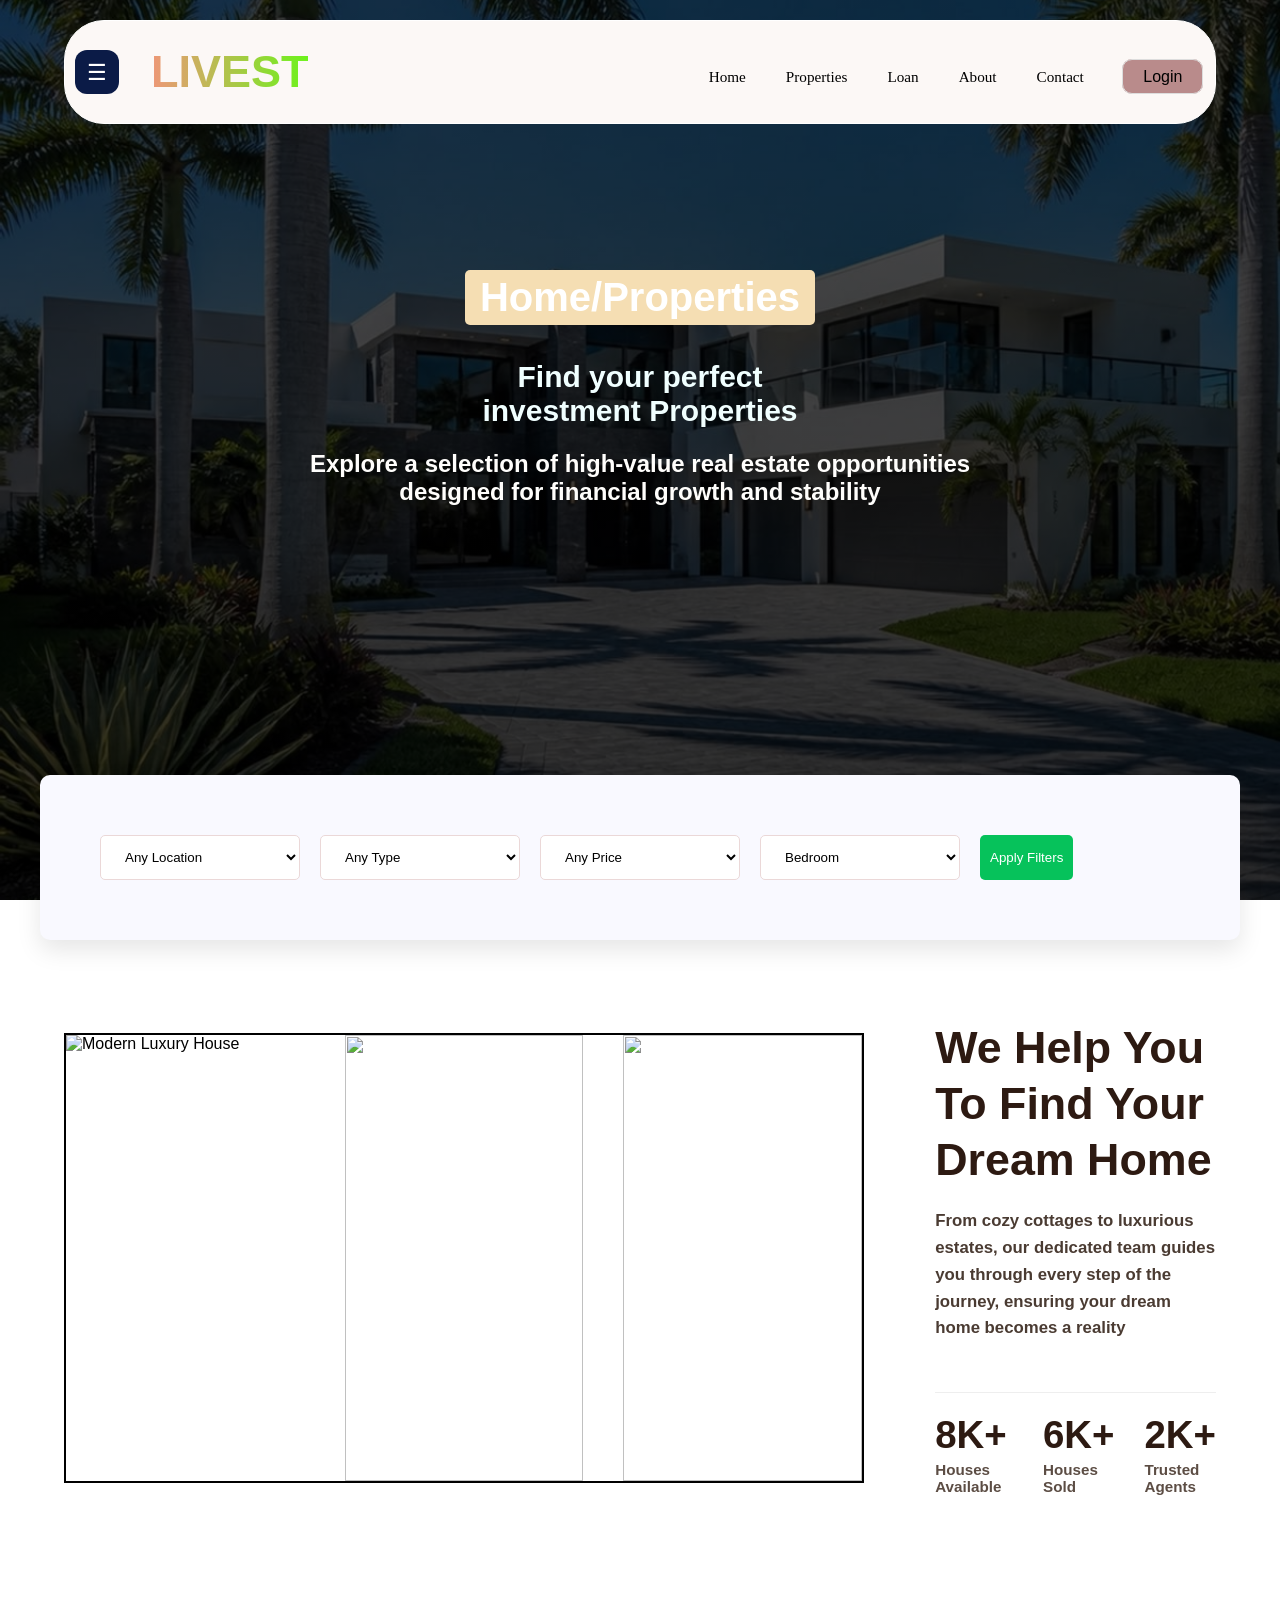
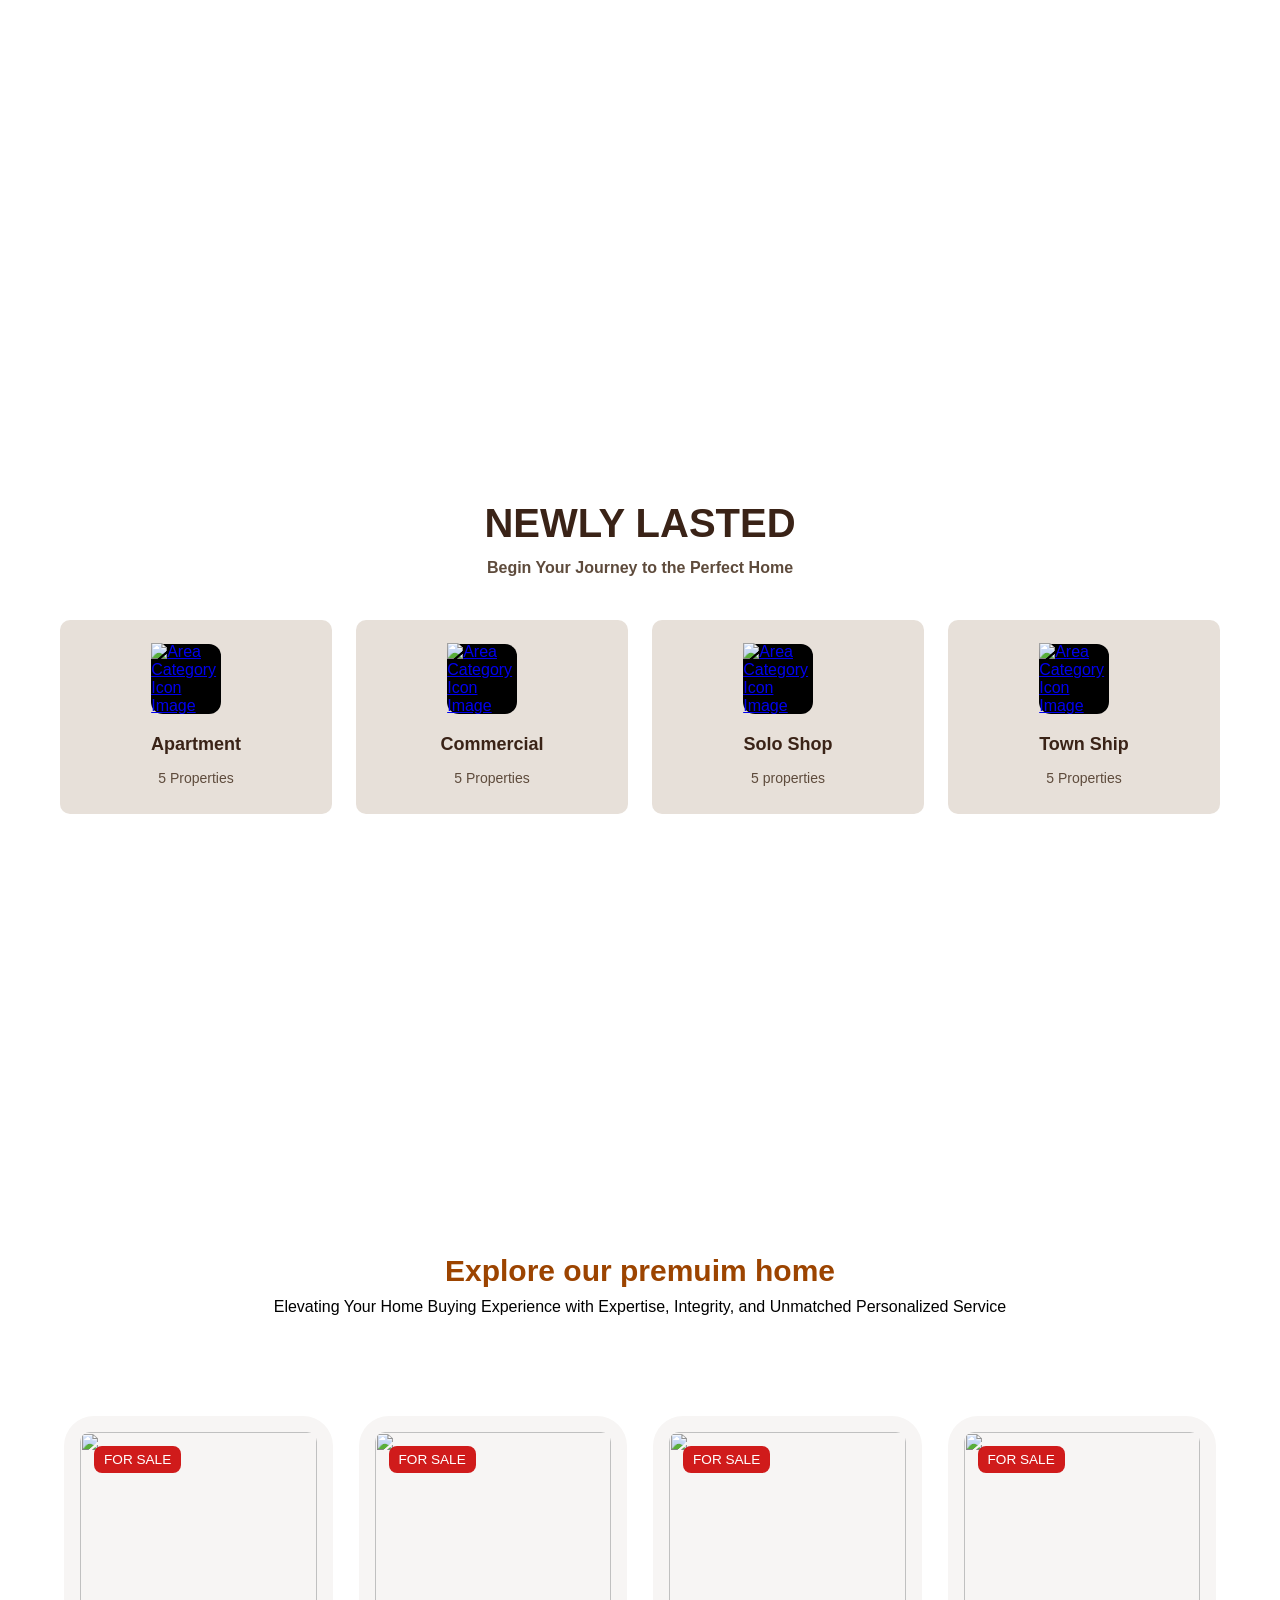
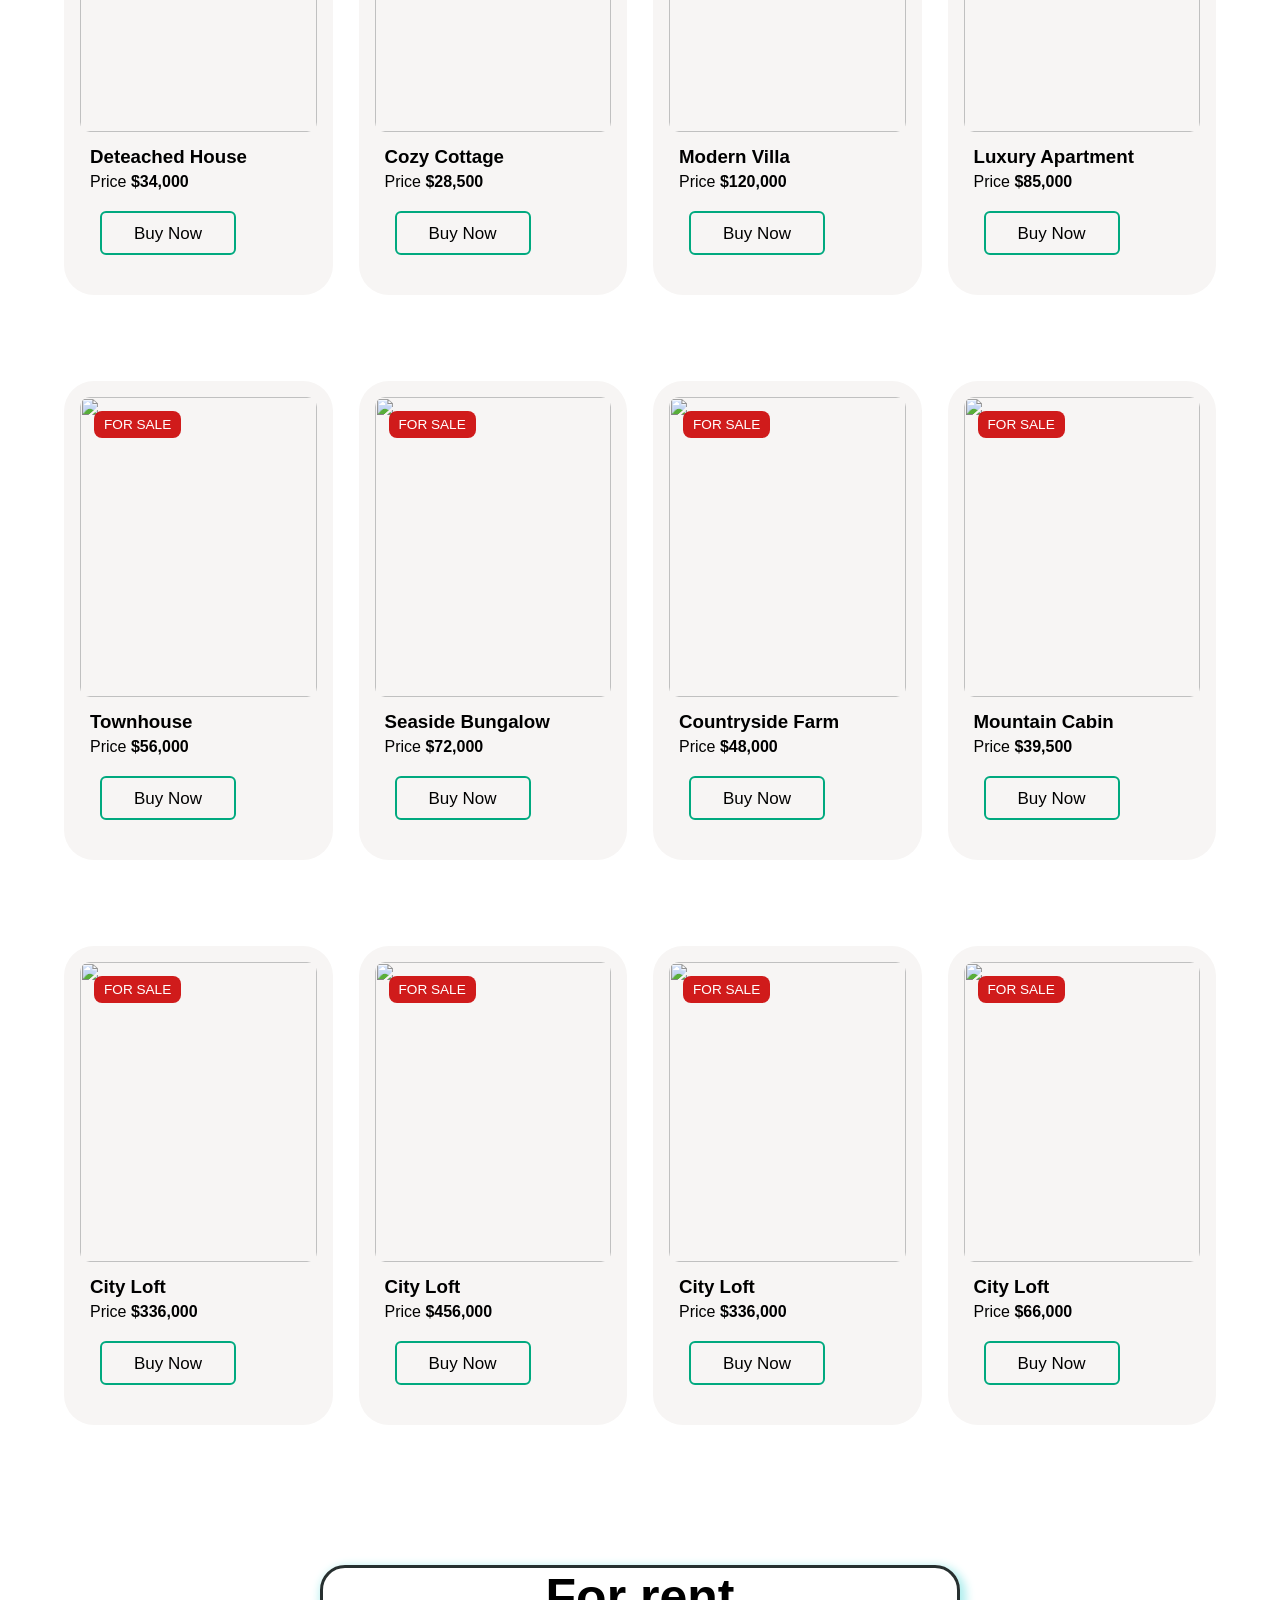
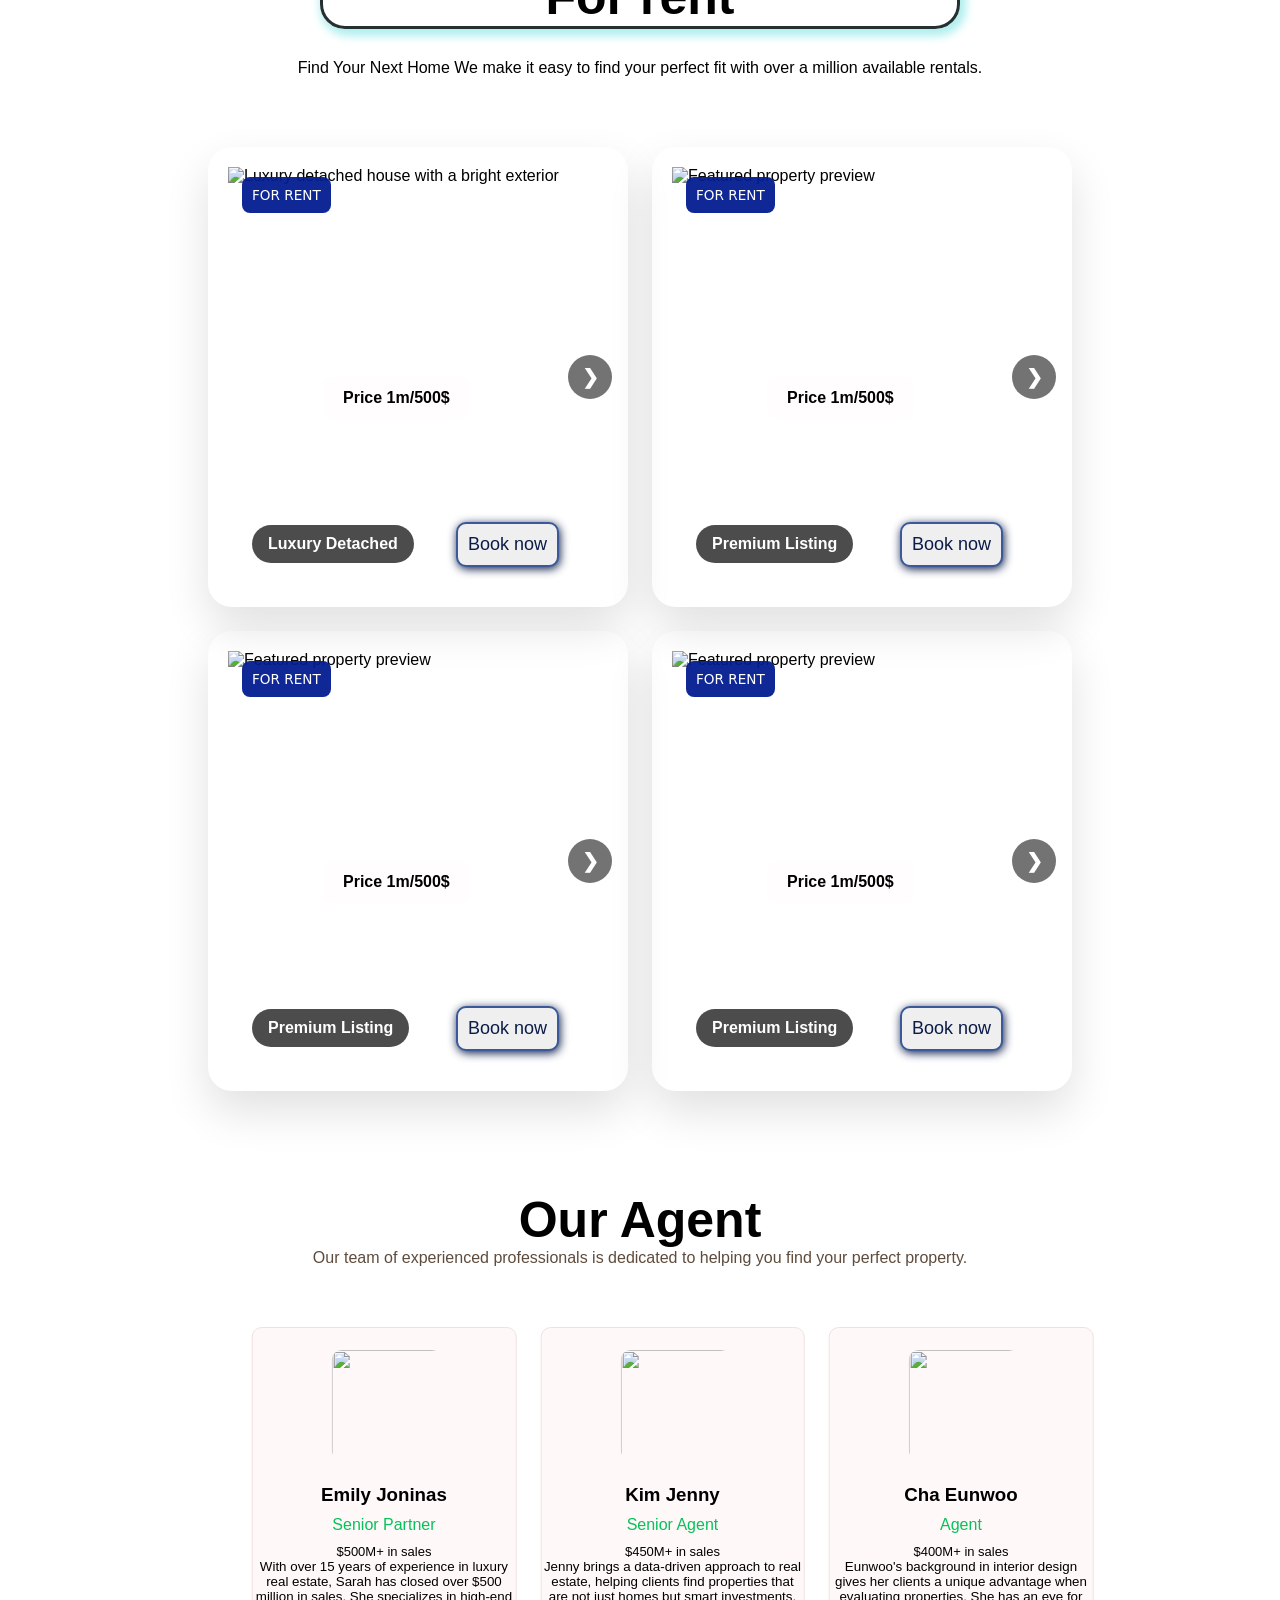
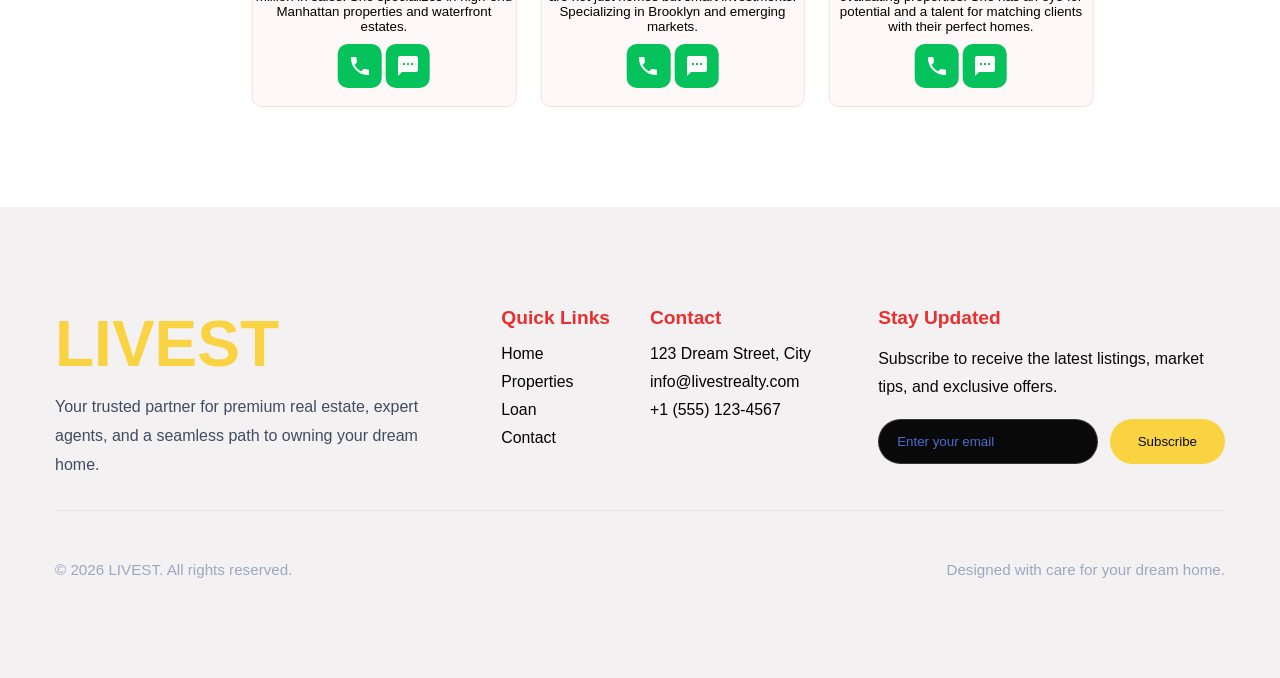
==== commit 962209cc: "Update print statement from 'Hello' to 'Goodbye'" ====
--- a/index.html
+++ b/index.html
@@ -187,7 +187,7 @@
       <!-- 4. GRID SECTION (WHY CHOOSE US) -->
       <section class="why-choose-us wcu-section">
         <div class="wcu-header">
-          <h2 class="wcu-title">Why Choose Us</h2>
+          <h2 class="wcu-title">NEWLY LASTED</h2>
           <p class="wcu-subtitle">Begin Your Journey to the Perfect Home</p>
         </div>
 
--- a/home.css
+++ b/home.css
@@ -18,6 +18,7 @@
 }
 
 /* --- Navigation / Header Layout --- */
+/* This styles the main fixed header that stays at the top of the page. */
 header {
   will-change: transform, opacity;
   backface-visibility: hidden;
@@ -45,6 +46,7 @@
 }
 
 /* --- Sidebar (off-canvas) --- */
+/* This section controls the mobile-first off-canvas menu. It uses a checkbox "hack" to toggle visibility without JavaScript. */
 .menu-toggle {
   display: flex;
   align-items: center;
@@ -72,7 +74,7 @@
 
 .sidebar {
   position: fixed;
-  top: 0;
+  top: 0; /* Starts hidden off-screen */
   left: -320px;
   width: 320px;
   height: 100vh;
@@ -178,6 +180,7 @@
 }
 
 /* --- Hero Banner Container (The Top Section) --- */
+/* This is the main full-screen banner at the top of the homepage. */
 .hero-banner-container {
   position: relative;
   height: 100vh; /* Takes full screen height */
@@ -187,13 +190,34 @@
       rgba(0, 0, 0, 0.8),
       rgba(0, 0, 0, 0.7)
     ),
-    url("/picture/image.png");
+    url("image.png");
   background-size: cover;
   background-position: center;
 }
 
-/* Overlay elements that sit cleanly over the background banner */
+/* Centered text and titles that overlay the hero banner. */
 .home {
+  display: flex;
+  justify-content: center;
+  position: absolute;
+  width: 100%;
+  top: 30%;
+  left: 0;
+  pointer-events: none;
+  font-weight: bold;
+}
+
+.home h3 {
+  position: absolute;
+  color: rgb(255, 255, 255);
+  font-size: clamp(24px, 5vw, 40px); /* Dynamically scales down on phones */
+  text-align: center;
+  background-color: wheat;
+  border-radius: 5px;
+  padding: 5px 15px;
+}
+
+.mid h2 {
   display: flex;
   justify-content: center;
   position: absolute;
@@ -201,39 +225,17 @@
   top: 40%;
   left: 0;
   pointer-events: none;
-  font-weight: bold;
-}
-
-.home h3 {
-  position: absolute;
-  color: rgb(255, 255, 255);
-  font-size: clamp(24px, 5vw, 40px); /* Dynamically scales down on phones */
-  text-align: center;
-  background-color: wheat;
-  border-radius: 5px;
-  padding: 5px 15px;
-}
-
-.mid h2 {
+  text-align: center;
+  color: azure;
+  font-size: 30px;
+}
+
+.mid p {
   display: flex;
   justify-content: center;
   position: absolute;
   width: 100%;
   top: 50%;
-  left: 0;
-  pointer-events: none;
-  text-align: center;
-  color: azure;
-  font-size: clamp(20px, 4vw, 32px);
-  font-style: oblique;
-}
-
-.mid p {
-  display: flex;
-  justify-content: center;
-  position: absolute;
-  width: 100%;
-  top: 60%;
   left: 0;
   pointer-events: none;
   color: rgb(255, 254, 252);
@@ -243,7 +245,7 @@
   font-family: "Segoe UI", Tahoma, Geneva, Verdana, sans-serif;
 }
 
-/* Form Search/Input Box Overlap */
+/* The search filter box that overlaps the bottom of the hero banner. */
 .box {
   display: flex;
   position: absolute;
@@ -277,7 +279,7 @@
 }
 
 /* --- Features Section (Hero Split Content Below Banner) --- */
-
+/* This is the "We Help You To Find Your Dream Home" section with images on the left and text/stats on the right. */
 .hero-section {
   font-family: "Plus Jakarta Sans", sans-serif;
   display: flex;
@@ -290,6 +292,7 @@
 }
 @layer base;
 
+/* Grid layout for the three animated images. The grid template columns change on hover to create a zoom effect. */
 .hero-image-column {
   display: grid;
   grid-template: 1fr / 1fr 1fr 1fr;
@@ -388,6 +391,7 @@
 }
 
 /* --- "Why Choose Us" Grid Section --- */
+/* This section contains the property categories (Apartment, Commercial, etc.) displayed in a grid over a background image. */
 :root {
   --wcu-bg: #ffffff;
   --wcu-title: #3a2317;
@@ -419,12 +423,10 @@
   color: var(--wcu-subtitle);
 }
 
-/* 1. The full-width outer container */
+/* The full-width outer container for the "Why Choose Us" section, with a background image. */
 .wcu-section {
   width: 100%;
   padding: 350px 0; /* Controls the space above/below the cards */
-
-  /* Move background properties here */
   background-image: url("https://i.pinimg.com/1200x/11/fc/99/11fc996fb3299cc713cee4027912d209.jpg"); /* Your image link */
   background-position: center;
   background-repeat: no-repeat;
@@ -432,7 +434,7 @@
   margin-top: 20%;
 }
 
-/* 2. The inner grid holding the cards */
+/* The inner grid that holds the category cards. */
 .wcu-grid {
   display: grid;
   /* Forces columns to stay responsive and never spill out */
@@ -486,6 +488,7 @@
   color: var(--wcu-card-text);
 }
 
+/* --- Property Listings Grid --- */
 .home-card {
   width: 100%;
   max-width: 1200px;
@@ -561,6 +564,7 @@
   margin-top: 20px;
   padding: 10px;
 }
+/* --- Agent Section --- */
 .Agent {
   margin-top: 80px;
   text-align: center;
@@ -626,6 +630,7 @@
   font-size: smaller;
 }
 
+/* --- "Buy Now" Button Styling --- */
 .buynow {
   --color: #00a97f;
   --color2: rgb(10, 25, 30);
@@ -674,6 +679,8 @@
   background: #3a0ca3;
   transition: background 0s;
 }
+
+/* --- "For Rent" Slideshow Section --- */
 .forrent {
   text-align: center;
   font-size: 50px;
@@ -689,7 +696,7 @@
   text-align: center;
   margin-top: 30px;
 }
-/* Viewport constraints */
+/* Container for all the slideshows. */
 .slidershow {
   display: flex;
   gap: 24px;
@@ -700,6 +707,7 @@
   margin-top: 50px;
 }
 
+/* Individual slideshow container. Uses radio inputs for a CSS-only slider. */
 .slideshow-container {
   position: relative;
   width: min(100%, 420px);
@@ -943,6 +951,7 @@
   transform: scale(1.15);
 }
 
+/* --- Footer --- */
 .site-footer {
   width: 100%;
   padding: 100px 55px;
@@ -1048,8 +1057,8 @@
   flex-wrap: wrap;
 }
 
-/*.
- --- Media Queries (Adaptive adjustments for Tablets & Phones) --- */
+/* --- Media Queries (Responsive Design) --- */
+/* Adjustments for tablets and smaller desktops. */
 @media (max-width: 992px) {
   header {
     width: 95%;
@@ -1086,6 +1095,7 @@
   }
 }
 
+/* Adjustments for mobile phones. */
 @media (max-width: 600px) {
   nav ul {
     flex-wrap: wrap;
@@ -1137,8 +1147,7 @@
 }
 
 /* --- LOGIN MODAL POPUP (CSS-ONLY, No JavaScript) --- */
-
-/* Hide the checkbox input */
+/* This section creates a modal popup for the login form using only HTML and CSS, triggered by a hidden checkbox. */
 .modal-checkbox {
   display: none;
 }
@@ -1269,6 +1278,7 @@
 }
 
 /* --- Enhanced CSS-only Product Modal --- */
+/* This styles the "Buy Now" modal for each property. Like the login modal, it's a CSS-only implementation using checkboxes. */
 .purchase-modal {
   position: fixed;
   inset: 0;
@@ -1421,6 +1431,7 @@
   }
 }
 
+/* Tablet and below adjustments for category pages. */
 @media (max-width: 768px) {
   .apart {
     grid-template-columns: 1fr !important; /* Stacks cards into 1 column */
@@ -1452,6 +1463,8 @@
   background: #f0e6ff;
   border-color: blueviolet;
 }
+/* --- Category Page Specific Styles (Apartment, Commercial, etc.) --- */
+/* Grid container for property listings on category pages. */
 /* This applies to laptops and desktops by default */
 .apart {
   background: transparent; /* Or remove if you don't want a background color */
@@ -1471,6 +1484,7 @@
   position: relative;
   top: 40px;
 }
+/* Banner and title styles for category pages. */
 .back-to-top-section {
   position: relative;
   margin-top: 140px;
@@ -1488,6 +1502,7 @@
   text-align: center;
   font-size: 70px;
 }
+/* Individual property card styles for category pages. */
 .New-item img {
   width: 400px;
   height: 300px;
@@ -1544,6 +1559,7 @@
   margin-top: 10px;
   font-weight: bold;
 }
+/* Category filter buttons (Apartment, Commercial, etc.) */
 .clicks {
   display: flex;
   justify-content: center;
